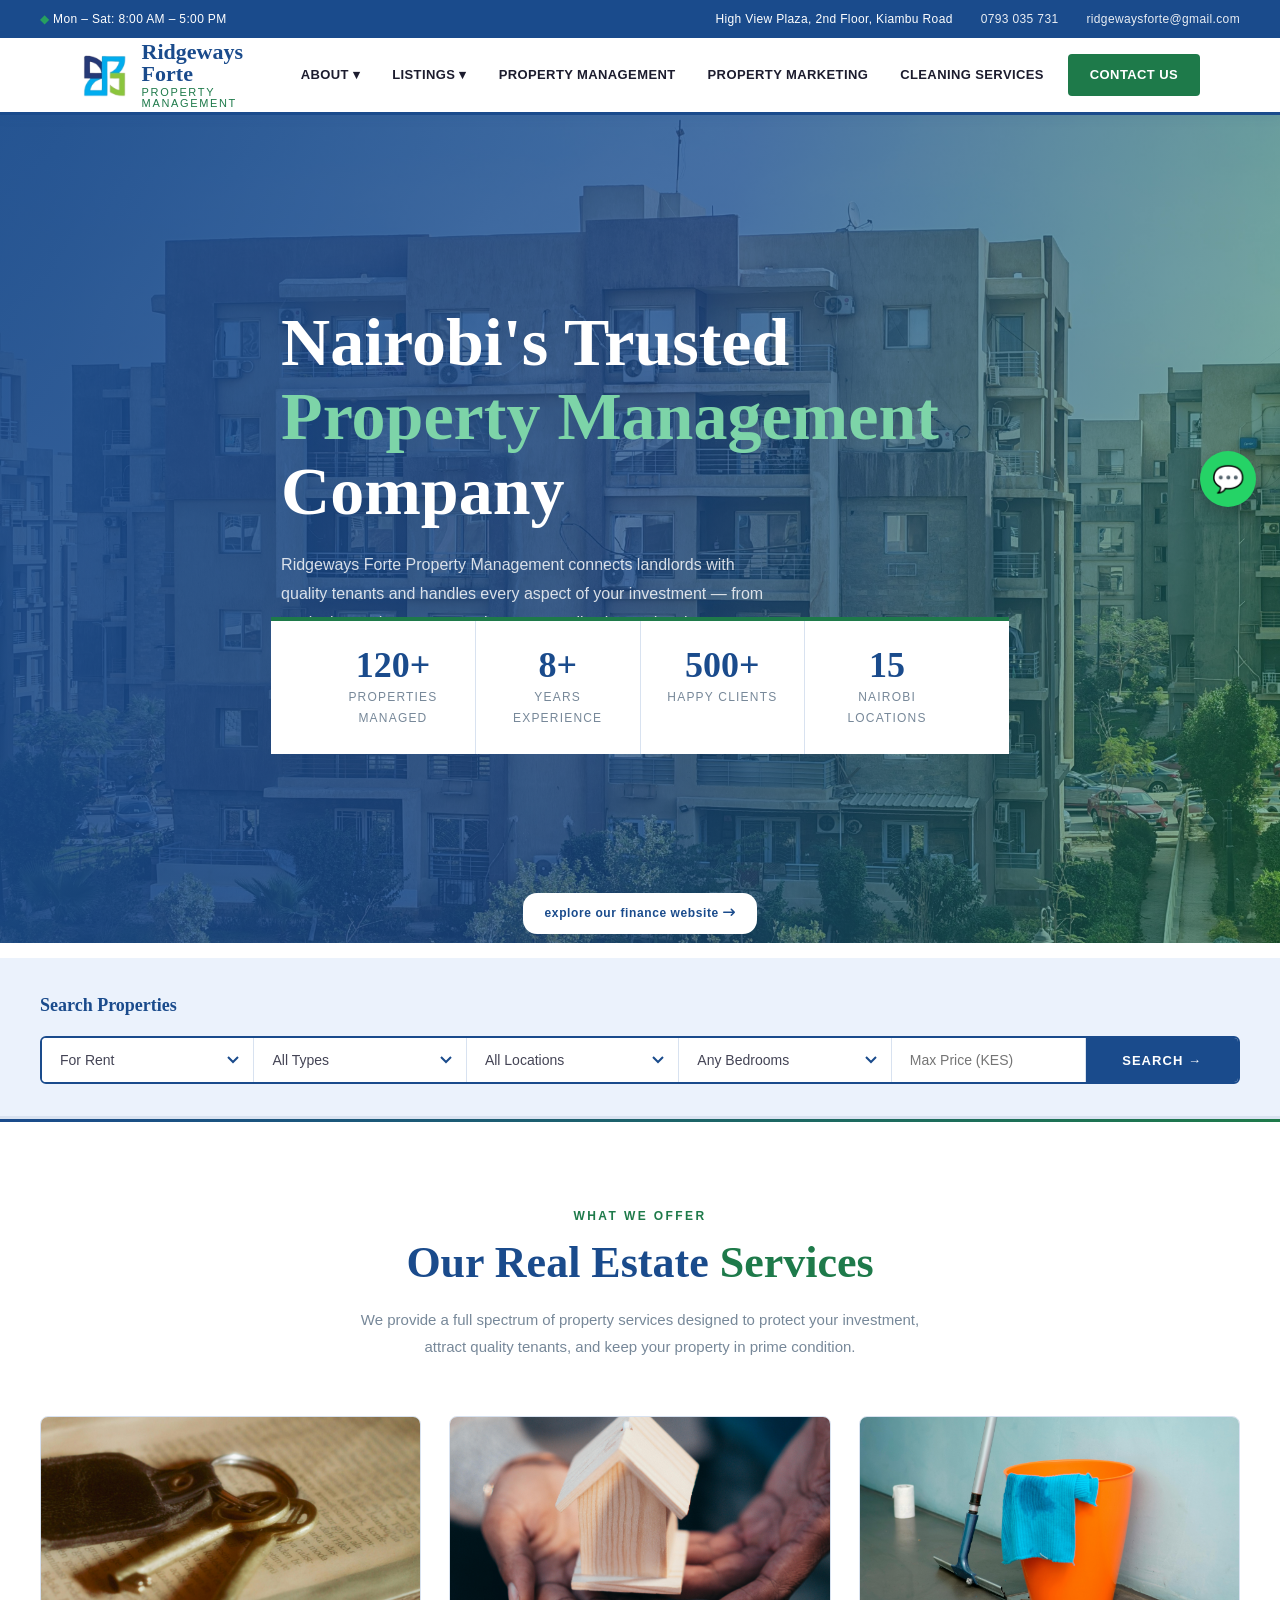
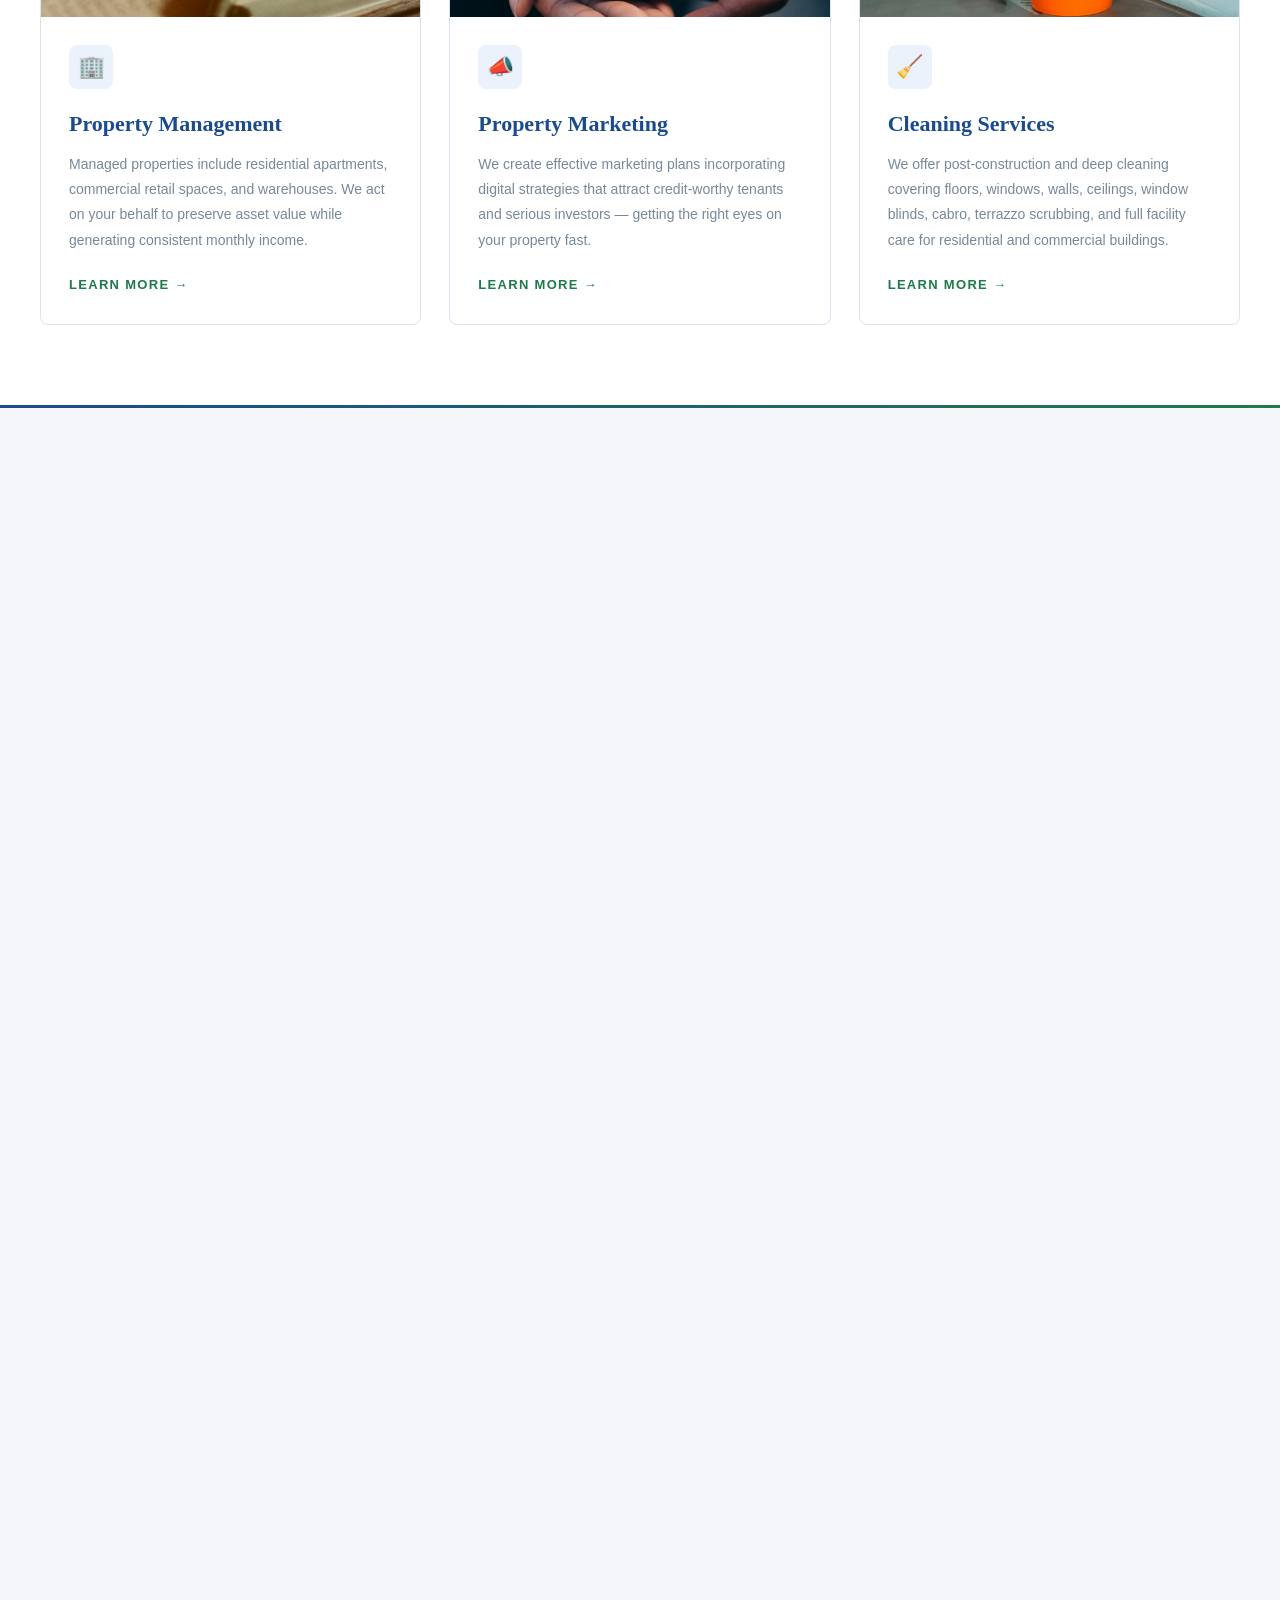
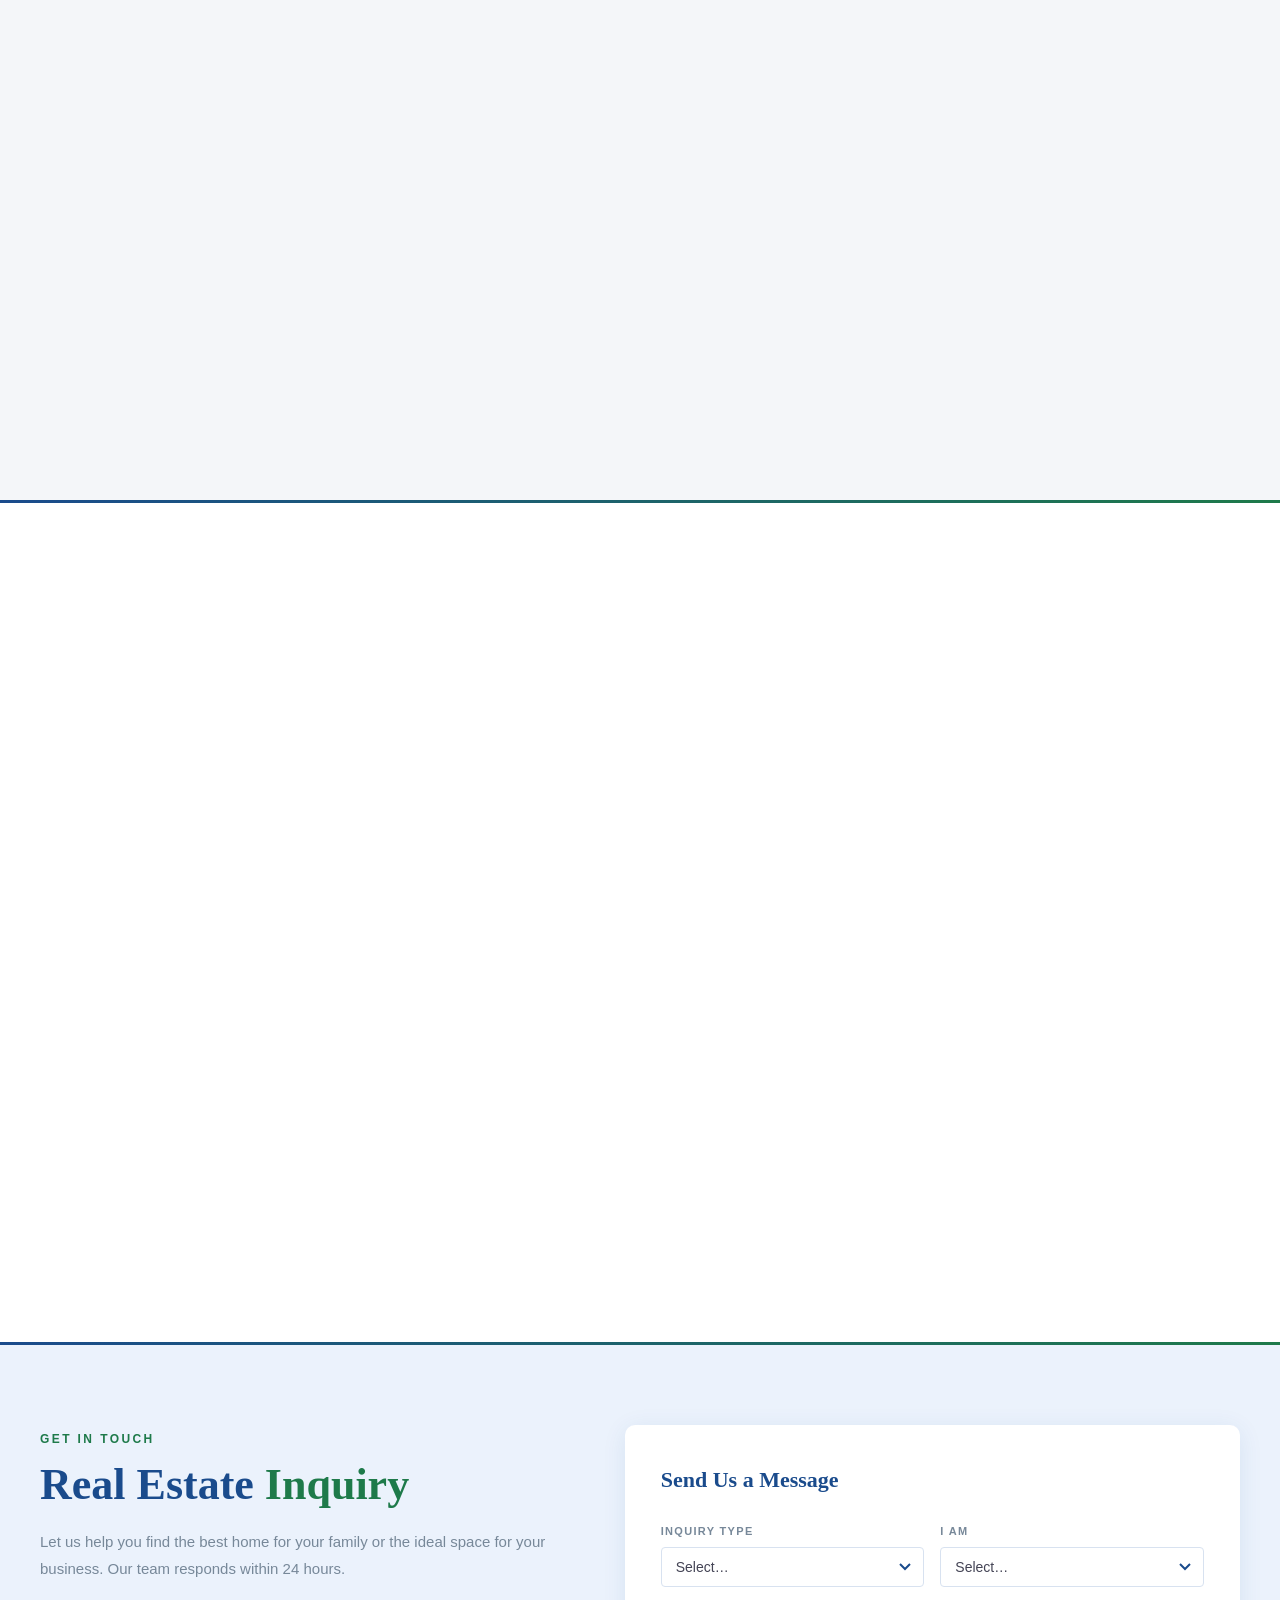
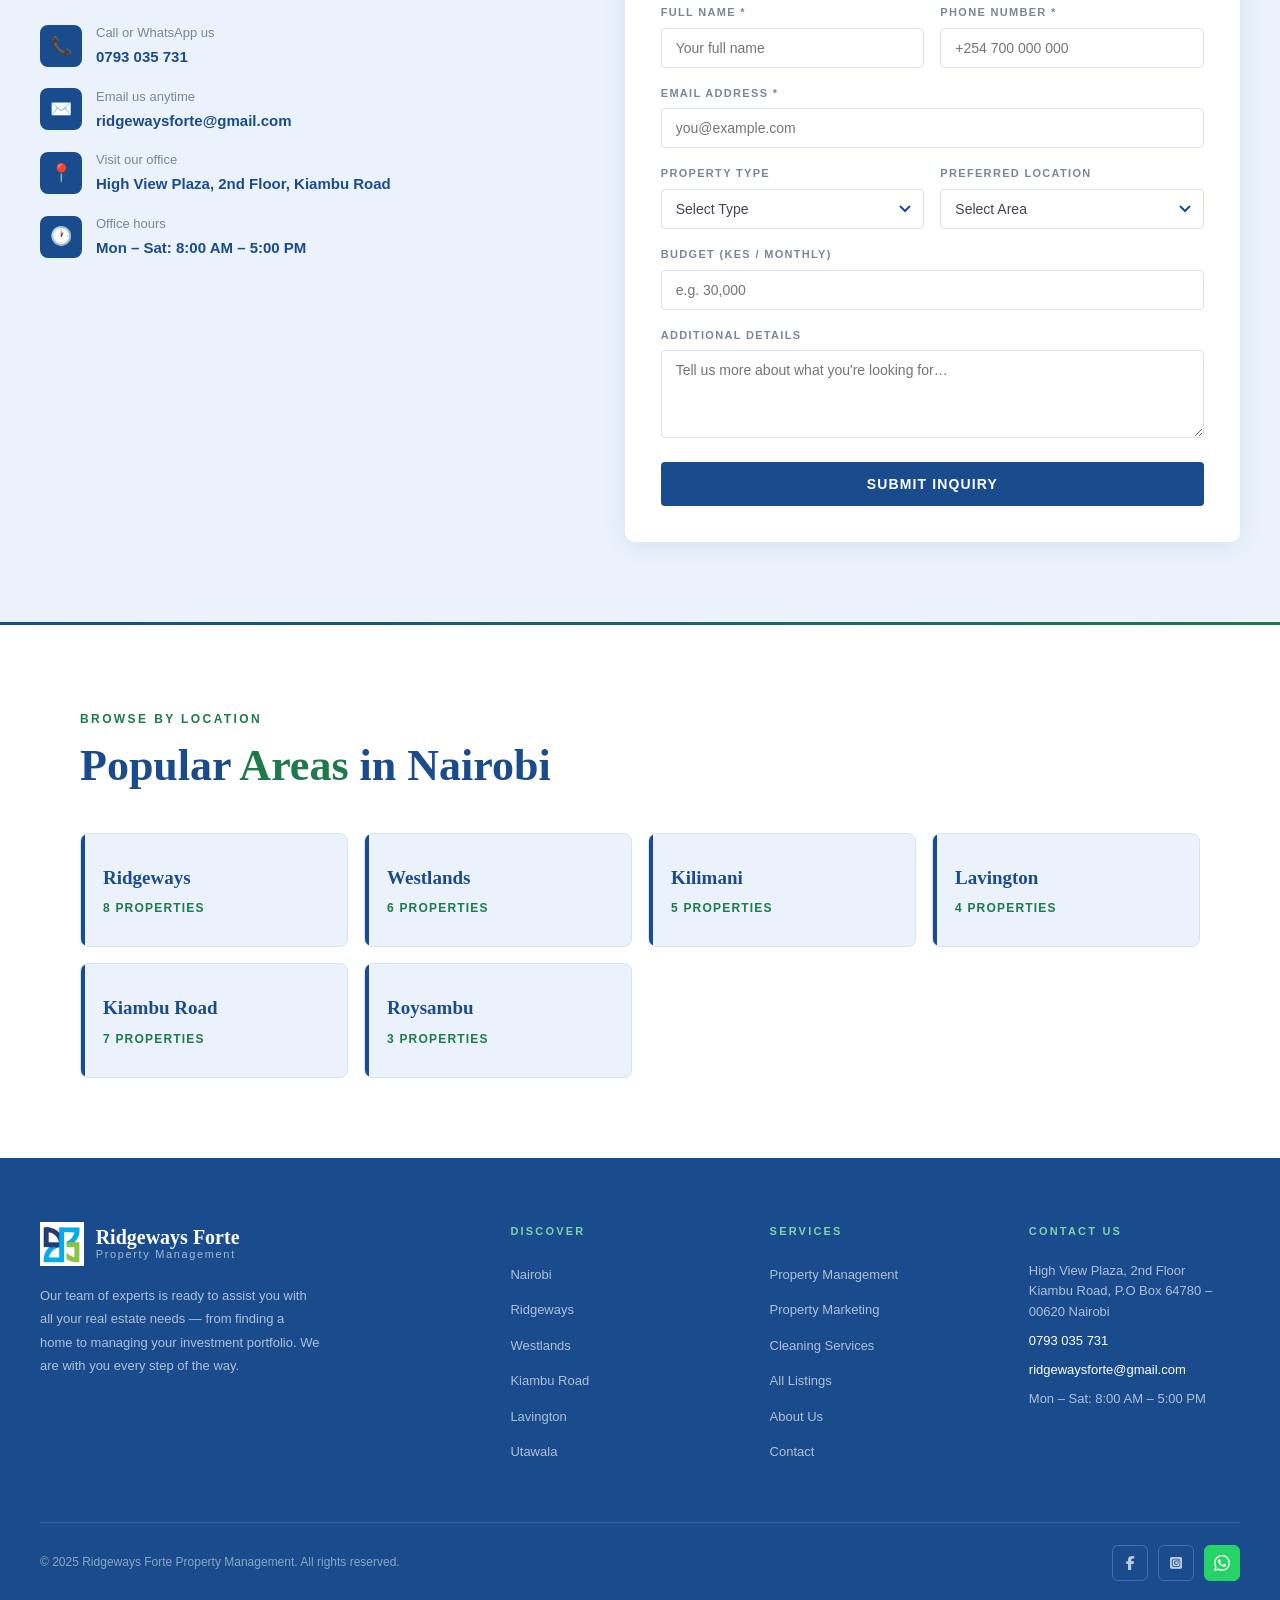
==== index.html @ 59f17910 "update button" ====
<!DOCTYPE html>
<html lang="en">
<head>
  <meta charset="UTF-8">
  <meta name="viewport" content="width=device-width, initial-scale=1.0">
  <title>Ridgeways Forte – Premium Real Estate in Nairobi</title>
  <meta name="description" content="Ridgeways Forte connects you with premium residential and commercial properties across Nairobi. Property management, marketing and cleaning services.">
  <link rel="stylesheet" href="style.css">
  <link rel="stylesheet" href="https://cdnjs.cloudflare.com/ajax/libs/font-awesome/6.4.0/css/all.min.css">

  <!--
  ══════════════════════════════════════════════════
  HOW TO ADD YOUR FAVICON (browser tab icon):
  1. Save your logo as a 32×32 PNG named "favicon.png" in the images/ folder
  2. Uncomment the line below:
  <link rel="icon" type="image/png" href="images/favicon.png">
  ══════════════════════════════════════════════════
  -->
</head>
<body>

<!-- ══════════════════════════════════════════════════
     TOP BAR
     Change phone number, email, address and hours here
     ══════════════════════════════════════════════════ -->
<div class="topbar">
  <div class="tb-left">
    <span class="tb-dot">◆</span>
    Mon – Sat: 8:00 AM – 5:00 PM
  </div>
  <div class="tb-right">
    <span>High View Plaza, 2nd Floor, Kiambu Road</span>
    <!-- ── CHANGE PHONE NUMBER HERE ── -->
    <a href="tel:+254793035731">0793 035 731</a>
    <!-- ── CHANGE EMAIL HERE ── -->
    <a href="mailto:ridgewaysforte@gmail.com">ridgewaysforte@gmail.com</a>
  </div>
</div>

<!-- ══════════════════════════════════════════════════
     NAVIGATION
     ══════════════════════════════════════════════════ -->
<nav>
  <div class="nav-inner">

    <!-- ══ LOGO ══════════════════════════════════════
         OPTION A (text logo — current):
         Edit the text "RF" and "Ridgeways Forte" below.

         OPTION B (image logo):
         Replace the entire .logo block with:
         <a href="index.html" class="logo">
           <img src="images/logo.png" alt="Ridgeways Forte" style="height:52px;">
         </a>
         ══════════════════════════════════════════════ -->
    <a href="index.html" class="logo">
          <img src="logo.png" alt="Ridgeways Forte" style="height: 50px; width: auto;">
          <div class="logo-text">
            Ridgeways Forte
            <span>Property Management</span>
          </div>
        </a>

    <!-- Navigation links — add/remove <li> items to change the menu -->
    <ul class="nav-links">
      <li>
        <a href="about.html">About ▾</a>
        <div class="dropdown">
          <a href="about.html">Our Story</a>
          <a href="team.html">Meet the Team</a>
          <a href="inquiry.html">Inquiry Form</a>
        </div>
      </li>
      <li>
        <a href="listings.html">Listings ▾</a>
        <div class="dropdown">
          <a href="listings.html">All Properties</a>
          <a href="listings.html?type=apartment">Apartments</a>
          <a href="listings.html?type=townhouse">Townhouses</a>
          <a href="listings.html?type=villa">Villas</a>
          <a href="listings.html?type=commercial">Commercial</a>
        </div>
      </li>
      <li><a href="management.html">Property Management</a></li>
      <li><a href="marketing.html">Property Marketing</a></li>
      <li><a href="cleaning.html">Cleaning Services</a></li>
      <li><a href="contact.html" class="nav-cta">Contact Us</a></li>
    </ul>

    <!-- Hamburger for mobile -->
    <div class="hamburger" onclick="toggleMenu()" aria-label="Toggle menu">
      <span></span><span></span><span></span>
    </div>
  </div>
</nav>

<!-- Mobile dropdown menu -->
<div class="mobile-menu" id="mobileMenu">
  <a href="index.html">Home</a>
  <a href="about.html">About</a>
  <a href="listings.html">All Listings</a>
  <a href="management.html">Property Management</a>
  <a href="marketing.html">Property Marketing</a>
  <a href="cleaning.html">Cleaning Services</a>
  <a href="contact.html">Contact Us</a>
</div>

<!-- ══════════════════════════════════════════════════
     HERO SECTION
     ══════════════════════════════════════════════════ -->
<section class="hero">

  <!-- ══ HERO BACKGROUND IMAGE ══════════════════════
       Replace hero-bg.jpg with your own aerial/exterior
       property photo. Recommended: 1920×1080px or larger.
       File goes in the images/ folder.
       ═════════════════════════════════════════════════ -->
  <div class="hero-bg-img">
    <!-- Fallback: a styled gradient is shown when no image is present.
         Once you add images/hero-bg.jpg it will appear automatically. -->
  </div>
  <div class="hero-bg-overlay"></div>

  <div class="hero-content">
    <div class="hero-text">

    <!-- ── CHANGE HERO HEADLINE HERE ── -->
    <h1>Nairobi's Trusted<br><span class="highlight">Property Management</span><br>Company</h1>

    <!-- ── CHANGE HERO DESCRIPTION HERE ── -->
    <p class="hero-desc">
      Ridgeways Forte Property Management connects landlords with quality tenants
      and handles every aspect of your investment — from marketing and tenant
      screening to rent collection and maintenance. Based on Kiambu Road, Nairobi.
    </p>

    <div class="hero-buttons">
      <a href="listings.html" class="hero-btn-white">Browse Listings</a>
      <a href="contact.html" class="hero-btn-outline">Speak to an Agent</a>
    </div>
  </div>

  <!-- Hero statistics bar — change numbers and labels here -->
  <div class="hero-stats">
    <div class="hero-stat-item">
      <!-- data-target = the number to count up to; data-suffix = "+" or "%" -->
      <div class="stat-num" data-target="120" data-suffix="+">120+</div>
      <div class="stat-label">Properties Managed</div>
    </div>
    <div class="hero-stat-item">
      <div class="stat-num" data-target="8" data-suffix="+">8+</div>
      <div class="stat-label">Years Experience</div>
    </div>
    <div class="hero-stat-item">
      <div class="stat-num" data-target="500" data-suffix="+">500+</div>
      <div class="stat-label">Happy Clients</div>
    </div>
    <div class="hero-stat-item">
      <div class="stat-num" data-target="15">15</div>
      <div class="stat-label">Nairobi Locations</div>
    </div>
  </div>
</section>

<div class="hero-finance-cta" style="text-align: center; margin: -50px auto 24px; position: relative; z-index: 4;">
  <a class="hero-btn-white" href="#" target="_blank" rel="noopener noreferrer" style="border-radius: 14px; padding: 10px 22px; font-size: 12px;">explore our finance website  <i class="fa-solid fa-arrow-right-long"></i></a>
</div>

<!-- ══════════════════════════════════════════════════
     PROPERTY SEARCH BAR

     ══════════════════════════════════════════════════ -->
<div class="search-section">
  <div class="search-inner">
    <div class="search-title">Search Properties</div>
    <div class="search-form">
      <!-- Add/remove <option> values to change dropdown choices -->
      <select id="searchStatus">
        <option value="rent">For Rent</option>
        <option value="sale">For Sale</option>
      </select>
      <select id="searchType">
        <option value="all">All Types</option>
        <option value="apartment">Apartment</option>
        <option value="townhouse">Townhouse</option>
        <option value="villa">Villa</option>
        <option value="commercial">Commercial</option>
      </select>
      <select id="searchLocation">
        <option value="">All Locations</option>
        <option>Ridgeways</option>
        <option>Westlands</option>
        <option>Kilimani</option>
        <option>Lavington</option>
        <option>Kiambu Road</option>
        <option>Roysambu</option>
        <option>Utawala</option>
        <option>Muthaiga</option>
        <option>Ngong Road</option>
      </select>
      <select id="searchBeds">
        <option value="">Any Bedrooms</option>
        <option value="1">1 Bedroom</option>
        <option value="2">2 Bedrooms</option>
        <option value="3">3 Bedrooms</option>
        <option value="4">4+ Bedrooms</option>
      </select>
      <input type="text" id="searchPrice" placeholder="Max Price (KES)">
      <button class="search-btn" id="searchBtn">Search →</button>
    </div>
  </div>
</div>

<hr class="divider">

<!-- ══════════════════════════════════════════════════
     SERVICES SECTION
     ══════════════════════════════════════════════════ -->
<section class="services-section">
  <div class="services-header reveal">
    <div class="section-label">What We Offer</div>
    <h2 class="section-title">Our Real Estate <span>Services</span></h2>
    <p class="section-sub">
      We provide a full spectrum of property services designed to protect your
      investment, attract quality tenants, and keep your property in prime condition.
    </p>
  </div>

  <div class="services-grid">

    <!-- SERVICE CARD 1 — Property Management -->
    <div class="service-card reveal">
      <!-- ══ SERVICE IMAGE ══════════════════════════
           Replace src with your own photo.
           Recommended size: 600×280px
           Example: src="images/service-management.jpg"
           ═════════════════════════════════════════ -->
      <img
        class="service-card-img"
        src="management.jpg"
        alt="Property Management"
        onerror="this.outerHTML='<div class=\'img-placeholder\' style=\'height:200px;\'><span>🏢</span>Add photo: images/service-management.jpg</div>'"
      >
      <div class="service-card-body">
        <div class="service-card-icon">🏢</div>
        <h3>Property Management</h3>
        <p>
          Managed properties include residential apartments, commercial retail
          spaces, and warehouses. We act on your behalf to preserve asset value
          while generating consistent monthly income.
        </p>
        <a href="management.html" class="service-link">Learn More →</a>
      </div>
    </div>

    <!-- SERVICE CARD 2 — Property Marketing -->
    <div class="service-card reveal">
      <!-- ══ SERVICE IMAGE ══════════════════════════
           Replace src with your own photo.
           Example: src="images/service-marketing.jpg"
           ═════════════════════════════════════════ -->
      <img
        class="service-card-img"
        src="property.jpg"
        alt="Property Marketing"
        onerror="this.outerHTML='<div class=\'img-placeholder\' style=\'height:200px;\'><span>📣</span>Add photo: images/service-marketing.jpg</div>'"
      >
      <div class="service-card-body">
        <div class="service-card-icon">📣</div>
        <h3>Property Marketing</h3>
        <p>
          We create effective marketing plans incorporating digital strategies
          that attract credit-worthy tenants and serious investors — getting
          the right eyes on your property fast.
        </p>
        <a href="marketing.html" class="service-link">Learn More →</a>
      </div>
    </div>

    <!-- SERVICE CARD 3 — Cleaning Services -->
    <div class="service-card reveal">
      <!-- ══ SERVICE IMAGE ══════════════════════════
           Replace src with your own photo.
           Example: src="images/service-cleaning.jpg"
           ═════════════════════════════════════════ -->
      <img
        class="service-card-img"
        src="cleaning.jpg"
        alt="Cleaning Services"
        onerror="this.outerHTML='<div class=\'img-placeholder\' style=\'height:200px;\'><span>🧹</span>Add photo: images/service-cleaning.jpg</div>'"
      >
      <div class="service-card-body">
        <div class="service-card-icon">🧹</div>
        <h3>Cleaning Services</h3>
        <p>
          We offer post-construction and deep cleaning covering floors,
          windows, walls, ceilings, window blinds, cabro, terrazzo scrubbing,
          and full facility care for residential and commercial buildings.
        </p>
        <a href="cleaning.html" class="service-link">Learn More →</a>
      </div>
    </div>

  </div>
</section>

<hr class="divider">

<!-- ══════════════════════════════════════════════════
     FEATURED LISTINGS
     ══════════════════════════════════════════════════ -->
<section class="listings-section" id="listings">
  <div class="listings-header reveal">
    <div>
      <div class="section-label">Featured Properties</div>
      <h2 class="section-title">Our Latest <span>Listings</span></h2>
    </div>
    <a href="listings.html" class="btn-primary">View All Properties</a>
  </div>

  <!-- Filter tabs — add a new tab by adding a <button data-filter="yourtype"> -->
  <div class="filter-tabs reveal">
    <button class="filter-tab active" data-filter="all">All Properties</button>
    <button class="filter-tab" data-filter="apartment">Apartments</button>
    <button class="filter-tab" data-filter="townhouse">Townhouses</button>
    <button class="filter-tab" data-filter="villa">Villas</button>
    <button class="filter-tab" data-filter="commercial">Commercial</button>
  </div>

  <!--
  ══════════════════════════════════════════════════
  LISTINGS ARE RENDERED BY JavaScript (js/main.js)
  To add/edit listings, open js/main.js and find
  the "listings" array near the top of the file.
  Each listing has an "image" field — point it to
  your photo file in the images/ folder.
  ══════════════════════════════════════════════════
  -->
  <div class="listings-grid" id="listingsGrid">
    <!-- Cards inserted here by JS -->
  </div>

</section>

<hr class="divider">

<!-- ══════════════════════════════════════════════════
     WHY CHOOSE US
     ══════════════════════════════════════════════════ -->
<section class="why-section">
  <div class="why-grid">

    <div class="why-img-wrap reveal">
      <!-- ══ WHY-US SECTION IMAGE ════════════════════
           Replace with a photo of your office, team,
           or a luxury property interior/exterior.
           Recommended: 700×520px
           Example: src="images/about-office.jpg"
           ════════════════════════════════════════════ -->
      <img
        class="why-img"
        src="home 1.jpg"
        alt="Ridgeways Forte Office"
        onerror="this.outerHTML='<div class=\'img-placeholder\' style=\'height:520px;\'><span>🏠</span>Add photo: images/about-office.jpg</div>'"
      >
      <div class="why-img-badge">
        <div class="badge-num">120+</div>
        <div class="badge-txt">Properties Managed</div>
      </div>
    </div>

    <div class="why-items">
      <div class="reveal">
        <div class="section-label">Why Choose Us</div>
        <h2 class="section-title">The Perfect <span>Choice</span> for Your Property</h2>
      </div>

      <!-- WHY ITEMS — edit text freely below -->
      <div class="why-item reveal">
        <div class="why-number">01</div>
        <div class="why-text">
          <h4>We Increase the Value of Your Investment</h4>
          <p>
            Consistent, on-time rent collection maintains your cash flow.
            Our professional team enforces lease terms firmly — protecting
            your investment and ensuring reliable income every month.
          </p>
        </div>
      </div>

      <div class="why-item reveal">
        <div class="why-number">02</div>
        <div class="why-text">
          <h4>Higher Quality Tenants</h4>
          <p>
            Our thorough screening process identifies reliable tenants who
            pay on time, stay longer, and cause less wear — saving you
            time, money, and stress in the long run.
          </p>
        </div>
      </div>

      <div class="why-item reveal">
        <div class="why-number">03</div>
        <div class="why-text">
          <h4>Fewer Legal Problems</h4>
          <p>
            We stay up to date with Kenyan landlord-tenant laws, ensuring
            your property is always compliant — so you never face
            unexpected legal disputes or financial penalties.
          </p>
        </div>
      </div>

    </div>
  </div>
</section>

<hr class="divider">

<!-- ══════════════════════════════════════════════════
     INQUIRY FORM
     ══════════════════════════════════════════════════ -->
<section class="inquiry-section" id="contact">
  <div class="inquiry-inner">

    <!-- LEFT: Contact info -->
    <div class="inquiry-info">
      <div class="section-label">Get In Touch</div>
      <h2 class="section-title">Real Estate <span>Inquiry</span></h2>
      <p class="section-sub">
        Let us help you find the best home for your family or the ideal
        space for your business. Our team responds within 24 hours.
      </p>

      <!-- ── CHANGE CONTACT DETAILS BELOW ── -->
      <div class="contact-detail">
        <div class="contact-icon">📞</div>
        <div class="contact-text">
          <p>Call or WhatsApp us</p>
          <a href="tel:+254793035731">0793 035 731</a>
        </div>
      </div>
      <div class="contact-detail">
        <div class="contact-icon">✉️</div>
        <div class="contact-text">
          <p>Email us anytime</p>
          <a href="mailto:ridgewaysforte@gmail.com">ridgewaysforte@gmail.com</a>
        </div>
      </div>
      <div class="contact-detail">
        <div class="contact-icon">📍</div>
        <div class="contact-text">
          <p>Visit our office</p>
          <a href="https://maps.google.com" target="_blank">High View Plaza, 2nd Floor, Kiambu Road</a>
        </div>
      </div>
      <div class="contact-detail">
        <div class="contact-icon">🕐</div>
        <div class="contact-text">
          <p>Office hours</p>
          <a>Mon – Sat: 8:00 AM – 5:00 PM</a>
        </div>
      </div>
    </div>

    <!-- RIGHT: Form -->
    <div class="inquiry-form">
      <h3>Send Us a Message</h3>
      <form id="inquiryForm" novalidate>
        <div class="form-grid">

          <div class="form-group">
            <label for="inquiryType">Inquiry Type</label>
            <select id="inquiryType" name="inquirytype">
              <option value="">Select…</option>
              <option>Rent Evaluation</option>
              <option>Property Management</option>
              <option>Looking to Rent</option>
              <option>Looking to Buy</option>
              <option>Cleaning Services</option>
            </select>
          </div>

          <div class="form-group">
            <label for="personType">I Am</label>
            <select id="personType" name="persontype">
              <option value="">Select…</option>
              <option>A Tenant</option>
              <option>A Property Owner</option>
              <option>A Real Estate Agent</option>
              <option>An Investor</option>
            </select>
          </div>

          <div class="form-group">
            <label for="fullname">Full Name *</label>
            <input type="text" id="fullname" name="fullname" placeholder="Your full name" required>
          </div>

          <div class="form-group">
            <label for="phone">Phone Number *</label>
            <input type="tel" id="phone" name="phone" placeholder="+254 700 000 000" required>
          </div>

          <div class="form-group full">
            <label for="email">Email Address *</label>
            <input type="email" id="email" name="email" placeholder="you@example.com" required>
          </div>

          <div class="form-group">
            <label for="propType">Property Type</label>
            <select id="propType" name="proptype">
              <option value="">Select Type</option>
              <option>Apartment</option>
              <option>Townhouse</option>
              <option>Villa</option>
              <option>Office</option>
              <option>Shop / Retail</option>
              <option>Warehouse</option>
            </select>
          </div>

          <div class="form-group">
            <label for="location">Preferred Location</label>
            <select id="location" name="location">
              <option value="">Select Area</option>
              <option>Ridgeways</option>
              <option>Westlands</option>
              <option>Kilimani</option>
              <option>Lavington</option>
              <option>Kiambu Road</option>
              <option>Roysambu</option>
              <option>Utawala</option>
              <option>Muthaiga</option>
              <option>Ngong Road</option>
              <option>Ongata Rongai</option>
            </select>
          </div>

          <div class="form-group full">
            <label for="budget">Budget (KES / Monthly)</label>
            <input type="text" id="budget" name="budget" placeholder="e.g. 30,000">
          </div>

          <div class="form-group full">
            <label for="message">Additional Details</label>
            <textarea id="message" name="message" rows="4" placeholder="Tell us more about what you're looking for…"></textarea>
          </div>

          <div class="form-group full">
            <button type="submit" class="form-submit" id="formSubmit">Submit Inquiry</button>
          </div>

        </div>
      </form>
    </div>

  </div>
</section>

<hr class="divider">

<!-- ══════════════════════════════════════════════════
     EXPLORE AREAS
     ══════════════════════════════════════════════════ -->
<section class="areas-section">
  <div class="container">
    <div class="reveal" style="margin-bottom:40px;">
      <div class="section-label">Browse by Location</div>
      <h2 class="section-title">Popular <span>Areas</span> in Nairobi</h2>
    </div>
    <div class="areas-grid">
      <!-- Edit area name and property count freely -->
      <div class="area-card reveal" onclick="filterByArea('Ridgeways')">
        <h4>Ridgeways</h4>
        <div class="area-count">8 Properties</div>
      </div>
      <div class="area-card reveal" onclick="filterByArea('Westlands')">
        <h4>Westlands</h4>
        <div class="area-count">6 Properties</div>
      </div>
      <div class="area-card reveal" onclick="filterByArea('Kilimani')">
        <h4>Kilimani</h4>
        <div class="area-count">5 Properties</div>
      </div>
      <div class="area-card reveal" onclick="filterByArea('Lavington')">
        <h4>Lavington</h4>
        <div class="area-count">4 Properties</div>
      </div>
      <div class="area-card reveal" onclick="filterByArea('Kiambu Road')">
        <h4>Kiambu Road</h4>
        <div class="area-count">7 Properties</div>
      </div>
      <div class="area-card reveal" onclick="filterByArea('Roysambu')">
        <h4>Roysambu</h4>
        <div class="area-count">3 Properties</div>
      </div>
      <div class="area-card reveal" onclick="filterByArea('Utawala')">
        <h4>Utawala</h4>
        <div class="area-count">9 Properties</div>
      </div>
      <div class="area-card reveal" onclick="filterByArea('Ongata Rongai')">
        <h4>Ongata Rongai</h4>
        <div class="area-count">4 Properties</div>
      </div>
    </div>
  </div>
</section>

<!-- ══════════════════════════════════════════════════
     FOOTER
     ══════════════════════════════════════════════════ -->
<footer>
  <div class="footer-grid">

    <!-- Footer brand block — change logo and description -->
    <div class="footer-brand">
      <div class="footer-logo">
        <img src="logo.png" alt="Ridgeways Forte" style="height: 44px; width: auto;">
        <div class="footer-logo-text">
          Ridgeways Forte
          <span>Property Management</span>
        </div>
      </div>
      <p>
        Our team of experts is ready to assist you with all your real estate
        needs — from finding a home to managing your investment portfolio.
        We are with you every step of the way.
      </p>
    </div>

    <div class="footer-col">
      <h5>Discover</h5>
      <ul>
        <li><a href="#">Nairobi</a></li>
        <li><a href="#">Ridgeways</a></li>
        <li><a href="#">Westlands</a></li>
        <li><a href="#">Kiambu Road</a></li>
        <li><a href="#">Lavington</a></li>
        <li><a href="#">Utawala</a></li>
      </ul>
    </div>

    <div class="footer-col">
      <h5>Services</h5>
      <ul>
        <li><a href="pages/management.html">Property Management</a></li>
        <li><a href="pages/marketing.html">Property Marketing</a></li>
        <li><a href="pages/cleaning.html">Cleaning Services</a></li>
        <li><a href="pages/listings.html">All Listings</a></li>
        <li><a href="pages/about.html">About Us</a></li>
        <li><a href="pages/contact.html">Contact</a></li>
      </ul>
    </div>

    <div class="footer-col footer-contact">
      <h5>Contact Us</h5>
      <!-- ── CHANGE ADDRESS, PHONE, EMAIL BELOW ── -->
      <p>High View Plaza, 2nd Floor<br>Kiambu Road, P.O Box 64780 – 00620 Nairobi</p>
      <p><a href="tel:+254793035731">0793 035 731</a></p>
      <p><a href="mailto:ridgewaysforte@gmail.com">ridgewaysforte@gmail.com</a></p>
      <p>Mon – Sat: 8:00 AM – 5:00 PM</p>
    </div>

  </div>

  <div class="footer-bottom">
    <!-- ── CHANGE COPYRIGHT YEAR / NAME HERE ── -->
    <span class="footer-copy">© 2025 Ridgeways Forte Property Management. All rights reserved.</span>

    <!-- Social media icons
         ── TO CHANGE LINKS: replace href="#" with your actual URL
         ── TO CHANGE WHATSAPP NUMBER: change 254793035731 below ── -->
    <div class="social-links">
      <a href="https://www.facebook.com/profile.php?id=61572052684912" class="social-link" target="_blank" title="Facebook"><i class="fab fa-facebook-f"></i></a>
      <a href="https://www.instagram.com/ridgeways_properties/" class="social-link" target="_blank" title="Instagram"><i class="fa-brands fa-square-instagram"></i></a>
      <!-- ── WHATSAPP — change number here (no + sign, include country code) ── -->
      <a href="https://wa.me/254793035731?text=Hello%20Ridgeways%20Forte%2C%20I%20would%20like%20to%20enquire%20about%20a%20property."
         class="social-link whatsapp" target="_blank" title="WhatsApp">
        <!-- WhatsApp icon (SVG) -->
        <svg width="16" height="16" viewBox="0 0 24 24" fill="currentColor">
          <path d="M17.472 14.382c-.297-.149-1.758-.867-2.03-.967-.273-.099-.471-.148-.67.15-.197.297-.767.966-.94 1.164-.173.199-.347.223-.644.075-.297-.15-1.255-.463-2.39-1.475-.883-.788-1.48-1.761-1.653-2.059-.173-.297-.018-.458.13-.606.134-.133.298-.347.446-.52.149-.174.198-.298.298-.497.099-.198.05-.371-.025-.52-.075-.149-.669-1.612-.916-2.207-.242-.579-.487-.5-.669-.51-.173-.008-.371-.01-.57-.01-.198 0-.52.074-.792.372-.272.297-1.04 1.016-1.04 2.479 0 1.462 1.065 2.875 1.213 3.074.149.198 2.096 3.2 5.077 4.487.709.306 1.262.489 1.694.625.712.227 1.36.195 1.871.118.571-.085 1.758-.719 2.006-1.413.248-.694.248-1.289.173-1.413-.074-.124-.272-.198-.57-.347m-5.421 7.403h-.004a9.87 9.87 0 01-5.031-1.378l-.361-.214-3.741.982.998-3.648-.235-.374a9.86 9.86 0 01-1.51-5.26c.001-5.45 4.436-9.884 9.888-9.884 2.64 0 5.122 1.03 6.988 2.898a9.825 9.825 0 012.893 6.994c-.003 5.45-4.437 9.884-9.885 9.884m8.413-18.297A11.815 11.815 0 0012.05 0C5.495 0 .16 5.335.157 11.892c0 2.096.547 4.142 1.588 5.945L.057 24l6.305-1.654a11.882 11.882 0 005.683 1.448h.005c6.554 0 11.89-5.335 11.893-11.893a11.821 11.821 0 00-3.48-8.413z"/>
        </svg>
      </a>
    </div>
  </div>
</footer>

<!-- ══════════════════════════════════════════════════
     CHAT POP-UP (bottom-right)
     Replaces the old floating WhatsApp button
     ══════════════════════════════════════════════════ -->
<div class="chat-float" id="chatFloat" aria-live="polite">
  <button class="chat-fab" id="chatFab" type="button" aria-label="Open chat">
    <span class="chat-fab-icon">💬</span>
  </button>

  <div class="chat-popup" id="chatPopup" role="dialog" aria-modal="false" aria-label="Chat with Ridgeways Forte">
    <div class="chat-header">
      <div class="chat-title">Hey, welcome to RidgewaysForte</div>
      <button class="chat-close" id="chatClose" type="button" aria-label="Close chat">×</button>
    </div>

    <div class="chat-body">
      <div class="chat-bubble">Choose a service to get started:</div>
      <div class="chat-quicklinks">
        <a class="chat-link" href="management.html">House Haunting</a>
        <a class="chat-link" href="marketing.html">Property Marketing</a>
        <a class="chat-link" href="cleaning.html">Cleaning Services</a>
      </div>
    </div>

    <div class="chat-footer">
      <a class="chat-footer-btn" href="contact.html">Contact Us →</a>
    </div>
  </div>
</div>


<!-- JavaScript -->
<script src="main.js"></script>
<script>
  /* Area card click handler — scrolls to listings and shows all */
  function filterByArea(area) {
    renderListings("all");
    document.querySelectorAll(".filter-tab").forEach(t => t.classList.remove("active"));
    document.querySelector(".filter-tab[data-filter='all']").classList.add("active");
    document.getElementById("listings").scrollIntoView({ behavior: "smooth" });
  }
</script>
---- style.css ----
/* ── BRAND COLOR PALETTE ── */
:root {
  /* ── PRIMARY COLORS (change these to retheme the whole site) ── */
  --white:        #FFFFFF;
  --blue:         #1A4B8C;       /* main dark blue */
  --blue-light:   #2563AB;       /* hover blue */
  --blue-pale:    #EBF2FC;       /* very light blue backgrounds */
  --green:        #1E7A4A;       /* main green */
  --green-light:  #27A05F;       /* hover green */
  --green-pale:   #E8F5EE;       /* very light green backgrounds */

  /* ── NEUTRALS ── */
  --grey-dark:    #1C1C1C;
  --grey-mid:     #555555;
  --grey-light:   #888888;
  --grey-pale:    #F4F6F9;
  --border:       #D8E2F0;

  /* ── TEXT ── */
  --text-dark:    #1C1C2E;
  --text-body:    #444455;
  --text-muted:   #778899;

  /* ── FONTS (change font-family here to update everywhere) ── */
  --font-heading: Georgia, 'Times New Roman', serif;
  --font-body:    Arial, Helvetica, sans-serif;
}

/* ── RESET & BASE ── */
*, *::before, *::after {
  box-sizing: border-box;
  margin: 0;
  padding: 0;
}

html {
  scroll-behavior: smooth;
}

body {
  background: var(--white);
  color: var(--text-body);
  font-family: var(--font-body);
  font-size: 15px;
  line-height: 1.7;
}

img {
  display: block;
  max-width: 100%;
}

a {
  color: inherit;
  text-decoration: none;
}

ul { list-style: none; }

/* ── UTILITY CLASSES ── */
.container {
  max-width: 1200px;
  margin: 0 auto;
  padding: 0 40px;
}

.section-label {
  display: inline-block;
  font-size: 12px;
  font-family: var(--font-body);
  letter-spacing: 0.2em;
  text-transform: uppercase;
  color: var(--green);
  font-weight: bold;
  margin-bottom: 10px;
}

.section-title {
  font-family: var(--font-heading);
  font-size: clamp(28px, 3.5vw, 44px);
  font-weight: 700;
  color: var(--blue);
  line-height: 1.2;
  margin-bottom: 16px;
}

.section-title span {
  color: var(--green); /* colored word in heading */
}

.section-sub {
  font-size: 15px;
  color: var(--text-muted);
  line-height: 1.8;
  max-width: 560px;
  margin-bottom: 40px;
}

.btn-primary {
  display: inline-block;
  background: var(--blue);
  color: var(--white);
  padding: 13px 32px;
  font-size: 13px;
  font-family: var(--font-body);
  font-weight: bold;
  letter-spacing: 0.05em;
  border-radius: 4px;
  border: 2px solid var(--blue);
  cursor: pointer;
  transition: background 0.25s, transform 0.2s;
}
.btn-primary:hover {
  background: var(--blue-light);
  border-color: var(--blue-light);
  transform: translateY(-2px);
}

.btn-green {
  display: inline-block;
  background: var(--green);
  color: var(--white);
  padding: 13px 32px;
  font-size: 13px;
  font-family: var(--font-body);
  font-weight: bold;
  letter-spacing: 0.05em;
  border-radius: 4px;
  border: 2px solid var(--green);
  cursor: pointer;
  transition: background 0.25s, transform 0.2s;
}
.btn-green:hover {
  background: var(--green-light);
  border-color: var(--green-light);
  transform: translateY(-2px);
}

.btn-outline {
  display: inline-block;
  background: transparent;
  color: var(--blue);
  padding: 13px 32px;
  font-size: 13px;
  font-family: var(--font-body);
  font-weight: bold;
  letter-spacing: 0.05em;
  border-radius: 4px;
  border: 2px solid var(--blue);
  cursor: pointer;
  transition: all 0.25s;
}
.btn-outline:hover {
  background: var(--blue);
  color: var(--white);
}

/* ── DIVIDER LINE ── */
.divider {
  height: 3px;
  background: linear-gradient(90deg, var(--blue), var(--green));
  border: none;
  margin: 0;
}

/* ── IMAGE PLACEHOLDER (remove when you add real images) ── */
.img-placeholder {
  background: var(--blue-pale);
  border: 2px dashed var(--border);
  display: flex;
  flex-direction: column;
  align-items: center;
  justify-content: center;
  color: var(--text-muted);
  font-size: 13px;
  gap: 8px;
  min-height: 200px;
  width: 100%;
}
.img-placeholder span {
  font-size: 28px;
}

/* ============================================================
   TOPBAR
   ============================================================ */
.topbar {
  background: var(--blue);
  color: var(--white);
  padding: 9px 40px;
  display: flex;
  justify-content: space-between;
  align-items: center;
  font-size: 12px;
  letter-spacing: 0.03em;
}
.topbar a {
  color: var(--white);
  opacity: 0.9;
  transition: opacity 0.2s;
}
.topbar a:hover { opacity: 1; }
.topbar .tb-right {
  display: flex;
  gap: 28px;
  align-items: center;
}
.topbar .tb-dot { color: var(--green-light); }

/* ============================================================
   NAVIGATION
   ============================================================ */
nav {
  position: sticky;
  top: 0;
  z-index: 100;
  background: var(--white);
  border-bottom: 3px solid var(--blue);
  box-shadow: 0 2px 12px rgba(26,75,140,0.08);
}

.nav-inner {
  max-width: 1200px;
  margin: 0 auto;
  padding: 0 40px;
  display: flex;
  align-items: center;
  justify-content: space-between;
  height: 74px;
}

/* ── LOGO AREA ──
   Replace the text logo below with an <img> tag pointing to your logo file.
   Example: <img src="images/logo.png" alt="Ridgeways Forte" style="height:50px;">
   ── */
.logo {
  display: flex;
  align-items: center;
  gap: 12px;
  text-decoration: none;
}
.logo-icon {
  /* This is the placeholder box — replace with your actual logo image */
  width: 48px;
  height: 48px;
  background: var(--blue);
  border-radius: 6px;
  display: flex;
  align-items: center;
  justify-content: center;
  font-size: 22px;
  color: var(--white);
  font-weight: bold;
  font-family: var(--font-heading);
  flex-shrink: 0;
}
.logo-text {
  font-family: var(--font-heading);
  font-size: 22px;
  font-weight: bold;
  color: var(--blue);
  line-height: 1;
}
.logo-text span {
  color: var(--green);
  display: block;
  font-size: 11px;
  letter-spacing: 0.15em;
  font-family: var(--font-body);
  font-weight: normal;
  text-transform: uppercase;
  margin-top: 2px;
}

.nav-links {
  display: flex;
  align-items: center;
  gap: 0;
}
.nav-links > li {
  position: relative;
}
.nav-links > li > a {
  display: block;
  padding: 26px 16px;
  font-size: 13px;
  font-weight: bold;
  letter-spacing: 0.03em;
  color: var(--text-dark);
  text-transform: uppercase;
  transition: color 0.2s;
  white-space: nowrap;
}
.nav-links > li > a:hover,
.nav-links > li.active > a {
  color: var(--blue);
}
.nav-links > li > a.active-page {
  color: var(--blue);
  border-bottom: 3px solid var(--green);
  margin-bottom: -3px;
}

/* Dropdown */
.nav-links .dropdown {
  display: none;
  position: absolute;
  top: 100%;
  left: 0;
  background: var(--white);
  border-top: 3px solid var(--green);
  border: 1px solid var(--border);
  border-top: 3px solid var(--green);
  min-width: 210px;
  box-shadow: 0 8px 24px rgba(0,0,0,0.1);
  z-index: 200;
}
.nav-links li:hover .dropdown { display: block; }
.nav-links .dropdown a {
  display: block;
  padding: 11px 20px;
  font-size: 13px;
  color: var(--text-body);
  border-bottom: 1px solid var(--border);
  transition: background 0.15s, color 0.15s;
}
.nav-links .dropdown a:last-child { border-bottom: none; }
.nav-links .dropdown a:hover {
  background: var(--blue-pale);
  color: var(--blue);
  padding-left: 26px;
}

/* Nav CTA button */
.nav-cta {
  background: var(--green) !important;
  color: var(--white) !important;
  padding: 10px 22px !important;
  border-radius: 4px;
  font-size: 13px !important;
  font-weight: bold !important;
  margin-left: 8px;
  transition: background 0.2s !important;
}
.nav-cta:hover {
  background: var(--green-light) !important;
}

/* Hamburger mobile */
.hamburger {
  display: none;
  flex-direction: column;
  gap: 5px;
  cursor: pointer;
  padding: 4px;
}
.hamburger span {
  width: 25px;
  height: 2px;
  background: var(--blue);
  display: block;
  transition: 0.3s;
  border-radius: 2px;
}

/* Mobile Menu */
.mobile-menu {
  display: none;
  background: var(--white);
  border-bottom: 3px solid var(--blue);
  padding: 0;
  max-height: 0;
  overflow: hidden;
  transition: max-height 0.35s ease;
}
.mobile-menu.open {
  display: block;
  max-height: 600px;
}
.mobile-menu a {
  display: block;
  padding: 14px 40px;
  font-size: 14px;
  font-weight: bold;
  text-transform: uppercase;
  letter-spacing: 0.05em;
  color: var(--text-dark);
  border-bottom: 1px solid var(--border);
  transition: background 0.15s;
}
.mobile-menu a:hover {
  background: var(--blue-pale);
  color: var(--blue);
  padding-left: 48px;
}

/* ============================================================
   HERO SECTION
   ============================================================ */
.hero {
  position: relative;
  min-height: 92vh;
  display: flex;
  align-items: center;
  overflow: hidden;
  background: var(--blue);
}

/* ── HERO BACKGROUND IMAGE ──
   To add your hero image:
   1. Add your image file to the /images/ folder
   2. Change the src in index.html inside <div class="hero-bg-img">
   3. Or use inline style: style="background-image: url('images/your-hero.jpg')"
   ── */
.hero-bg-img {
  position: absolute;
  inset: 0;
  background: url('download.jpg') center/cover no-repeat;
  /* FALLBACK gradient shown when no image is set */
  background-color: var(--blue);
}
.hero-bg-overlay {
  position: absolute;
  inset: 0;
  background: linear-gradient(
    105deg,
    rgba(26, 75, 140, 0.92) 0%,
    rgba(26, 75, 140, 0.75) 50%,
    rgba(30, 122, 74, 0.5) 100%
  );
}

.hero-content {
  position: relative;
  z-index: 2;
  max-width: 1200px;
  padding: 0 10px;
  margin: 0 auto;
  display: grid;
  grid-template-columns: 1fr auto;
  align-items: start;
  justify-content: space-between;
  gap: 60px;
  animation: heroFadeUp 0.9s ease both;
}

.hero-text {
  flex: 1;
  max-width: 100%;

}  

.hero-image {
  flex: 1;
  max-width: none;
  width: 100%;
  height: auto;
  object-fit: cover;
  border-radius: 50%;
  box-shadow: 0 20px 60px rgba(0,0,0,0.3);
}
@keyframes heroFadeUp {
  from { opacity: 0; transform: translateY(28px); }
  to   { opacity: 1; transform: translateY(0); }
}


.hero-tag {
  display: inline-flex;
  align-items: center;
  gap: 8px;
  background: rgba(255,255,255,0.12);
  border: 1px solid rgba(255,255,255,0.25);
  color: #ffffff;
  font-size: 11px;
  letter-spacing: 0.2em;
  text-transform: uppercase;
  padding: 7px 16px;
  border-radius: 100px;
  margin-bottom: 28px;
}
.hero-tag::before {
  content: '●';
  color: var(--green-light);
  font-size: 8px;
  animation: pulse 1.8s infinite;
}
@keyframes pulse {
  0%, 100% { opacity: 1; }
  50% { opacity: 0.3; }
}

.hero h1 {
  font-family: var(--font-heading);
  font-size: clamp(38px, 5.5vw, 68px);
  font-weight: bold;
  color: var(--white);
  line-height: 1.1;
  margin-bottom: 22px;
}
.hero h1 .highlight {
  color: #7DD4A8; /* light green for contrast on dark background */
}

.hero-desc {
  font-size: 16px;
  color: rgba(255,255,255,0.82);
  line-height: 1.8;
  max-width: 500px;
  margin-bottom: 36px;
}

.hero-buttons {
  display: flex;
  gap: 16px;
  flex-wrap: wrap;
}
.hero-btn-white {
  display: inline-block;
  background: var(--white);
  color: var(--blue);
  padding: 13px 32px;
  font-size: 13px;
  font-weight: bold;
  border-radius: 4px;
  letter-spacing: 0.05em;
  transition: all 0.25s;
}
.hero-btn-white:hover {
  background: var(--green);
  color: var(--white);
}
.hero-btn-outline {
  display: inline-block;
  background: transparent;
  color: var(--white);
  padding: 13px 32px;
  font-size: 13px;
  font-weight: bold;
  border-radius: 4px;
  border: 2px solid rgba(255,255,255,0.5);
  letter-spacing: 0.05em;
  transition: all 0.25s;
}
.hero-btn-outline:hover {
  border-color: var(--white);
  background: rgba(255,255,255,0.1);
}

/* Hero stats bar */
.hero-stats {
  position: absolute;
  bottom: 0;
  left: 0;
  right: 0;
  z-index: 3;
  background: var(--white);
  border-top: 4px solid var(--green);
  display: flex;
  padding: 0 40px;
}
.hero-stat-item {
  flex: 1;
  padding: 26px 24px;
  border-right: 1px solid var(--border);
  text-align: center;
}
.hero-stat-item:last-child { border-right: none; }
.hero-stat-item .stat-num {
  font-family: var(--font-heading);
  font-size: 36px;
  font-weight: bold;
  color: var(--blue);
  line-height: 1;
}
.hero-stat-item .stat-label {
  font-size: 12px;
  color: var(--text-muted);
  text-transform: uppercase;
  letter-spacing: 0.1em;
  margin-top: 4px;
}

/* ============================================================
   SEARCH BAR SECTION
   ============================================================ */
.search-section {
  background: var(--blue-pale);
  border-bottom: 3px solid var(--border);
  padding: 32px 40px;
}
.search-inner {
  max-width: 1200px;
  margin: 0 auto;
}
.search-title {
  font-family: var(--font-heading);
  font-size: 18px;
  color: var(--blue);
  margin-bottom: 16px;
  font-weight: bold;
}
.search-form {
  display: flex;
  gap: 0;
  align-items: stretch;
  background: var(--white);
  border: 2px solid var(--blue);
  border-radius: 6px;
  overflow: hidden;
}
.search-form select,
.search-form input {
  flex: 1;
  padding: 14px 18px;
  font-size: 14px;
  font-family: var(--font-body);
  border: none;
  border-right: 1px solid var(--border);
  color: var(--text-body);
  background: var(--white);
  outline: none;
  min-width: 130px;
  appearance: none;
  -webkit-appearance: none;
  background-image: url("data:image/svg+xml,%3Csvg xmlns='http://www.w3.org/2000/svg' width='12' height='8'%3E%3Cpath d='M1 1l5 5 5-5' stroke='%231A4B8C' stroke-width='2' fill='none'/%3E%3C/svg%3E");
  background-repeat: no-repeat;
  background-position: right 14px center;
  padding-right: 36px;
}
.search-form input {
  background-image: none;
  padding-right: 18px;
}
.search-form select option { background: var(--white); }
.search-form select:focus,
.search-form input:focus { background: var(--blue-pale); }
.search-btn {
  background: var(--blue);
  color: var(--white);
  border: none;
  padding: 14px 36px;
  font-size: 13px;
  font-weight: bold;
  font-family: var(--font-body);
  letter-spacing: 0.08em;
  text-transform: uppercase;
  cursor: pointer;
  transition: background 0.2s;
  white-space: nowrap;
}
.search-btn:hover { background: var(--green); }

/* ============================================================
   SERVICES SECTION
   ============================================================ */
.services-section {
  padding: 80px 40px;
  background: var(--white);
}
.services-section .container { max-width: 1200px; margin: 0 auto; }
.services-header {
  text-align: center;
  margin-bottom: 56px;
}
.services-header .section-sub { margin: 0 auto; text-align: center; }

.services-grid {
  display: grid;
  grid-template-columns: repeat(3, 1fr);
  gap: 28px;
}

.service-card {
  border: 1px solid var(--border);
  border-radius: 8px;
  overflow: hidden;
  background: var(--white);
  transition: box-shadow 0.3s, transform 0.3s;
}
.service-card:hover {
  box-shadow: 0 8px 32px rgba(26,75,140,0.12);
  transform: translateY(-4px);
}

/* ── SERVICE CARD IMAGE ──
   In each service card there is an <img> tag. Replace src with your image file.
   Recommended size: 600×280px
   ── */
.service-card-img {
  width: 100%;
  height: 200px;
  object-fit: cover;
  display: block;
}

.service-card-body {
  padding: 28px;
}
.service-card-icon {
  width: 44px;
  height: 44px;
  background: var(--blue-pale);
  border-radius: 8px;
  display: flex;
  align-items: center;
  justify-content: center;
  font-size: 22px;
  margin-bottom: 16px;
}
.service-card h3 {
  font-family: var(--font-heading);
  font-size: 22px;
  font-weight: bold;
  color: var(--blue);
  margin-bottom: 10px;
}
.service-card p {
  font-size: 14px;
  color: var(--text-muted);
  line-height: 1.8;
  margin-bottom: 18px;
}
.service-link {
  font-size: 13px;
  font-weight: bold;
  color: var(--green);
  text-transform: uppercase;
  letter-spacing: 0.1em;
  display: inline-flex;
  align-items: center;
  gap: 6px;
  transition: gap 0.2s;
}
.service-link:hover { gap: 10px; }

/* ============================================================
   FEATURED LISTINGS
   ============================================================ */
.listings-section {
  padding: 80px 40px;
  background: var(--grey-pale);
}
.listings-section .container { max-width: 1200px; margin: 0 auto; }

.listings-header {
  display: flex;
  justify-content: space-between;
  align-items: flex-end;
  margin-bottom: 40px;
  flex-wrap: wrap;
  gap: 16px;
}

.filter-tabs {
  display: flex;
  gap: 8px;
  flex-wrap: wrap;
  margin-bottom: 32px;
}
.filter-tab {
  padding: 8px 20px;
  border: 2px solid var(--border);
  border-radius: 100px;
  font-size: 13px;
  font-weight: bold;
  color: var(--text-muted);
  cursor: pointer;
  transition: all 0.2s;
  background: var(--white);
}
.filter-tab:hover,
.filter-tab.active {
  background: var(--blue);
  color: var(--white);
  border-color: var(--blue);
}

.listings-grid {
  display: grid;
  grid-template-columns: repeat(3, 1fr);
  gap: 24px;
}

/* LISTING CARD */
.listing-card {
  background: var(--white);
  border-radius: 10px;
  overflow: hidden;
  border: 1px solid var(--border);
  transition: box-shadow 0.3s, transform 0.3s;
  display: flex;
  flex-direction: column;
}
.listing-card:hover {
  box-shadow: 0 12px 40px rgba(26,75,140,0.14);
  transform: translateY(-5px);
}

/* ── LISTING CARD IMAGE ──
   Each listing card has an <img class="listing-img"> tag.
   Replace the src with your apartment photo path.
   Recommended size: 600×380px
   ── */
.listing-img-wrap {
  position: relative;
  height: 220px;
  overflow: hidden;
  background: var(--blue-pale);
}
.listing-img {
  width: 100%;
  height: 100%;
  object-fit: cover;
  transition: transform 0.5s ease;
  display: block;
}
.listing-card:hover .listing-img { transform: scale(1.06); }

.listing-badges {
  position: absolute;
  top: 14px;
  left: 14px;
  display: flex;
  gap: 6px;
  z-index: 2;
}
.badge {
  font-size: 10px;
  font-weight: bold;
  letter-spacing: 0.08em;
  text-transform: uppercase;
  padding: 4px 10px;
  border-radius: 3px;
}
.badge-rent  { background: var(--blue);  color: var(--white); }
.badge-sale  { background: var(--green); color: var(--white); }
.badge-new   { background: var(--white); color: var(--blue); border: 1px solid var(--blue); }
.badge-feat  { background: #F5A623;      color: var(--white); }

.listing-price-tag {
  position: absolute;
  bottom: 14px;
  right: 14px;
  background: var(--white);
  color: var(--blue);
  font-family: var(--font-heading);
  font-size: 17px;
  font-weight: bold;
  padding: 6px 14px;
  border-radius: 4px;
  box-shadow: 0 2px 8px rgba(0,0,0,0.15);
}

.listing-body {
  padding: 22px;
  flex: 1;
  display: flex;
  flex-direction: column;
}
.listing-body h3 {
  font-family: var(--font-heading);
  font-size: 20px;
  font-weight: bold;
  color: var(--blue);
  margin-bottom: 6px;
}
.listing-loc {
  font-size: 13px;
  color: var(--text-muted);
  margin-bottom: 16px;
  display: flex;
  align-items: center;
  gap: 5px;
}
.loc-icon { color: var(--green); font-size: 14px; }

.listing-meta {
  display: flex;
  gap: 18px;
  border-top: 1px solid var(--border);
  padding-top: 14px;
  margin-top: auto;
  font-size: 13px;
  color: var(--text-muted);
}
.listing-meta span {
  display: flex;
  align-items: center;
  gap: 5px;
}
.listing-meta .meta-icon {
  font-size: 14px;
  color: var(--blue);
}

.listing-view-btn {
  display: block;
  width: 100%;
  text-align: center;
  background: var(--blue-pale);
  color: var(--blue);
  font-size: 13px;
  font-weight: bold;
  padding: 12px;
  border: none;
  border-top: 1px solid var(--border);
  cursor: pointer;
  transition: background 0.2s, color 0.2s;
  font-family: var(--font-body);
  letter-spacing: 0.05em;
}
.listing-view-btn:hover {
  background: var(--blue);
  color: var(--white);
}

/* ============================================================
   WHY CHOOSE US SECTION
   ============================================================ */
.why-section {
  padding: 80px 40px;
  background: var(--white);
}
.why-grid {
  max-width: 1200px;
  margin: 0 auto;
  display: grid;
  grid-template-columns: 1fr 1fr;
  gap: 72px;
  align-items: center;
}

/* ── WHY SECTION IMAGE ──
   Replace the src in the <img class="why-img"> tag in index.html
   Recommended size: 700×520px — a photo of your office or a property
   ── */
.why-img-wrap {
  position: relative;
  border-radius: 10px;
  overflow: hidden;
  box-shadow: 0 16px 48px rgba(26,75,140,0.18);
}
.why-img {
  width: 100%;
  height: 520px;
  object-fit: cover;
  display: block;
}
.why-img-badge {
  position: absolute;
  bottom: 28px;
  left: 28px;
  background: var(--white);
  border-left: 4px solid var(--green);
  padding: 16px 22px;
  border-radius: 4px;
  box-shadow: 0 4px 16px rgba(0,0,0,0.12);
}
.why-img-badge .badge-num {
  font-family: var(--font-heading);
  font-size: 34px;
  font-weight: bold;
  color: var(--blue);
  line-height: 1;
}
.why-img-badge .badge-txt {
  font-size: 12px;
  color: var(--text-muted);
  text-transform: uppercase;
  letter-spacing: 0.1em;
}

.why-items { display: flex; flex-direction: column; }

.why-item {
  display: flex;
  gap: 20px;
  padding: 28px 0;
  border-bottom: 1px solid var(--border);
  transition: background 0.2s;
}
.why-item:first-child { padding-top: 0; }
.why-item:last-child { border-bottom: none; }

.why-number {
  font-family: var(--font-heading);
  font-size: 42px;
  font-weight: bold;
  color: var(--border);
  line-height: 1;
  min-width: 50px;
  transition: color 0.3s;
}
.why-item:hover .why-number { color: var(--blue); }

.why-text h4 {
  font-family: var(--font-heading);
  font-size: 20px;
  font-weight: bold;
  color: var(--blue);
  margin-bottom: 8px;
}
.why-text p {
  font-size: 14px;
  color: var(--text-muted);
  line-height: 1.8;
}

/* ============================================================
   INQUIRY FORM SECTION
   ============================================================ */
.inquiry-section {
  padding: 80px 40px;
  background: var(--blue-pale);
}
.inquiry-inner {
  max-width: 1200px;
  margin: 0 auto;
  display: grid;
  grid-template-columns: 1fr 1.2fr;
  gap: 72px;
  align-items: start;
}

.inquiry-info .section-sub { max-width: 100%; }

.contact-detail {
  display: flex;
  align-items: center;
  gap: 14px;
  margin-bottom: 16px;
}
.contact-icon {
  width: 42px;
  height: 42px;
  background: var(--blue);
  border-radius: 8px;
  display: flex;
  align-items: center;
  justify-content: center;
  color: var(--white);
  font-size: 18px;
  flex-shrink: 0;
}
.contact-text p { font-size: 13px; color: var(--text-muted); }
.contact-text a {
  font-size: 15px;
  font-weight: bold;
  color: var(--blue);
  transition: color 0.2s;
}
.contact-text a:hover { color: var(--green); }

/* Form */
.inquiry-form {
  background: var(--white);
  border-radius: 10px;
  padding: 36px;
  box-shadow: 0 4px 24px rgba(26,75,140,0.09);
}
.inquiry-form h3 {
  font-family: var(--font-heading);
  font-size: 22px;
  color: var(--blue);
  margin-bottom: 24px;
  font-weight: bold;
}
.form-grid {
  display: grid;
  grid-template-columns: 1fr 1fr;
  gap: 16px;
}
.form-group {
  display: flex;
  flex-direction: column;
  gap: 6px;
}
.form-group.full { grid-column: 1 / -1; }

.form-group label {
  font-size: 11px;
  font-weight: bold;
  letter-spacing: 0.12em;
  text-transform: uppercase;
  color: var(--text-muted);
}
.form-group input,
.form-group select,
.form-group textarea {
  padding: 11px 14px;
  border: 1px solid var(--border);
  border-radius: 4px;
  font-size: 14px;
  font-family: var(--font-body);
  color: var(--text-body);
  background: var(--white);
  outline: none;
  transition: border-color 0.2s;
  appearance: none;
  -webkit-appearance: none;
}
.form-group input:focus,
.form-group select:focus,
.form-group textarea:focus {
  border-color: var(--blue);
  box-shadow: 0 0 0 3px rgba(26,75,140,0.08);
}
.form-group textarea { resize: vertical; }
.form-group select {
  background-image: url("data:image/svg+xml,%3Csvg xmlns='http://www.w3.org/2000/svg' width='12' height='8'%3E%3Cpath d='M1 1l5 5 5-5' stroke='%231A4B8C' stroke-width='2' fill='none'/%3E%3C/svg%3E");
  background-repeat: no-repeat;
  background-position: right 12px center;
  padding-right: 32px;
}

.form-submit {
  width: 100%;
  background: var(--blue);
  color: var(--white);
  border: none;
  padding: 14px;
  font-size: 14px;
  font-weight: bold;
  font-family: var(--font-body);
  letter-spacing: 0.08em;
  text-transform: uppercase;
  border-radius: 4px;
  cursor: pointer;
  margin-top: 8px;
  transition: background 0.2s;
}
.form-submit:hover { background: var(--green); }
.form-submit.sent { background: var(--green); }

/* ============================================================
   EXPLORE AREAS
   ============================================================ */
.areas-section {
  padding: 80px 40px;
  background: var(--white);
}
.areas-section .container { max-width: 1200px; margin: 0 auto; }
.areas-grid {
  display: grid;
  grid-template-columns: repeat(4, 1fr);
  gap: 16px;
}
.area-card {
  background: var(--blue-pale);
  border: 1px solid var(--border);
  border-radius: 8px;
  padding: 28px 22px;
  cursor: pointer;
  transition: all 0.25s;
  position: relative;
  overflow: hidden;
}
.area-card::before {
  content: '';
  position: absolute;
  left: 0; top: 0; bottom: 0;
  width: 4px;
  background: var(--blue);
  transition: width 0.3s;
}
.area-card:hover { background: var(--blue); }
.area-card:hover::before { width: 100%; opacity: 0.1; }
.area-card:hover h4,
.area-card:hover .area-count { color: var(--white); }

.area-card h4 {
  font-family: var(--font-heading);
  font-size: 19px;
  color: var(--blue);
  margin-bottom: 4px;
  font-weight: bold;
  position: relative;
}
.area-count {
  font-size: 12px;
  color: var(--green);
  font-weight: bold;
  text-transform: uppercase;
  letter-spacing: 0.1em;
  position: relative;
}
.area-card:hover .area-count { color: #7DD4A8; }

/* ============================================================
   FOOTER
   ============================================================ */
footer {
  background: var(--blue);
  color: var(--white);
  padding: 64px 40px 0;
}

.footer-grid {
  max-width: 1200px;
  margin: 0 auto;
  display: grid;
  grid-template-columns: 2fr 1fr 1fr 1fr;
  gap: 48px;
  padding-bottom: 48px;
  border-bottom: 1px solid rgba(255,255,255,0.15);
}

/* ── FOOTER LOGO ──
   Change the logo-text or swap for an <img> tag here too.
   ── */
.footer-logo {
  display: flex;
  align-items: center;
  gap: 12px;
  margin-bottom: 18px;
}
.footer-logo-icon {
  width: 44px;
  height: 44px;
  background: var(--green);
  border-radius: 6px;
  display: flex;
  align-items: center;
  justify-content: center;
  font-size: 20px;
  font-weight: bold;
  font-family: var(--font-heading);
  color: var(--white);
  flex-shrink: 0;
}
.footer-logo-text {
  font-family: var(--font-heading);
  font-size: 20px;
  font-weight: bold;
  color: var(--white);
  line-height: 1;
}
.footer-logo-text span {
  display: block;
  font-size: 11px;
  letter-spacing: 0.15em;
  font-family: var(--font-body);
  font-weight: normal;
  color: rgba(255,255,255,0.6);
  margin-top: 2px;
}
.footer-brand p {
  font-size: 13px;
  color: rgba(255,255,255,0.65);
  line-height: 1.8;
  max-width: 280px;
}

.footer-col h5 {
  font-size: 11px;
  letter-spacing: 0.2em;
  text-transform: uppercase;
  color: #7DD4A8;
  margin-bottom: 20px;
  font-family: var(--font-body);
  font-weight: bold;
}
.footer-col ul li { margin-bottom: 10px; }
.footer-col ul li a {
  font-size: 13px;
  color: rgba(255,255,255,0.65);
  transition: color 0.2s;
}
.footer-col ul li a:hover { color: var(--white); }

.footer-contact p {
  font-size: 13px;
  color: rgba(255,255,255,0.65);
  margin-bottom: 8px;
  line-height: 1.6;
}
.footer-contact a {
  color: var(--white);
  transition: color 0.2s;
}
.footer-contact a:hover { color: #7DD4A8; }

/* Footer bottom bar */
.footer-bottom {
  max-width: 1200px;
  margin: 0 auto;
  padding: 22px 0;
  display: flex;
  justify-content: space-between;
  align-items: center;
  flex-wrap: wrap;
  gap: 16px;
}
.footer-copy {
  font-size: 12px;
  color: rgba(255,255,255,0.5);
}

/* Social icons */
.social-links {
  display: flex;
  gap: 10px;
  align-items: center;
}
.social-link {
  width: 36px;
  height: 36px;
  border: 1px solid rgba(255,255,255,0.2);
  border-radius: 6px;
  display: flex;
  align-items: center;
  justify-content: center;

  background: transparent;
  color: rgba(255,255,255,0.7);

  font-size: 14px;
  font-weight: bold;

  text-decoration: none;
  touch-action: manipulation;

  transition: background 0.2s, border-color 0.2s, color 0.2s, transform 0.2s;
}

.social-link:hover,
.social-link:focus-visible {
  border-color: var(--white);
  color: var(--white);
  background: rgba(255,255,255,0.1);
}

.social-link:active {
  transform: scale(0.98);
}

/* WhatsApp social icon — specific green */
.social-link.whatsapp {
  background: #25D366;
  border-color: #25D366;
  color: var(--white);
}
.social-link.whatsapp:hover {
  background: #1ebe5d;
  border-color: #1ebe5d;
}

/* Ensure social icons are clickable without creating stacking/interaction issues */
.social-links { isolation: isolate; }
.social-link { position: relative; }




/* CHAT FLOAT WRAPPER */
.chat-float {
  position: fixed;
  bottom: 24px;
  right: 24px;
  z-index: 999;
  display: flex;
  flex-direction: column;
  align-items: flex-end;
  gap: 12px;
  width: fit-content;
  height: fit-content;
  pointer-events: none;
}

/* FAB BUTTON */
.chat-fab {
  pointer-events: all;
  width: 56px;
  height: 56px;
  border-radius: 50%;
  background: #25D366;
  border: none;
  cursor: pointer;
  box-shadow: 0 4px 16px rgba(0,0,0,0.25);
  display: flex;
  align-items: center;
  justify-content: center;
  transition: transform 0.2s ease, box-shadow 0.2s ease;
}

.chat-fab:hover {
  transform: scale(1.08);
  box-shadow: 0 6px 20px rgba(0,0,0,0.3);
}

.chat-fab-icon {
  font-size: 26px;
  line-height: 1;
}

/* POPUP HIDDEN BY DEFAULT */
.chat-popup {
  pointer-events: none;
  opacity: 0;
  transform: translateY(12px) scale(0.97);
  transition: opacity 0.25s ease, transform 0.25s ease;
  width: 300px;
  background: #fff;
  border-radius: 16px;
  box-shadow: 0 8px 32px rgba(0,0,0,0.18);
  overflow: hidden;
}

/* POPUP OPEN */
.chat-popup.open {
  pointer-events: all;
  opacity: 1;
  transform: translateY(0) scale(1);
}

/* HEADER */
.chat-header {
  background: #25D366;
  padding: 14px 16px;
  display: flex;
  align-items: center;
  justify-content: space-between;
}

.chat-title {
  color: #fff;
  font-weight: 600;
  font-size: 15px;
}

.chat-close {
  background: none;
  border: none;
  color: #fff;
  font-size: 20px;
  cursor: pointer;
  line-height: 1;
  padding: 0 4px;
}

/* BODY */
.chat-body {
  padding: 16px;
}

.chat-bubble {
  background: #f0f0f0;
  border-radius: 12px;
  padding: 10px 14px;
  font-size: 14px;
  color: #333;
  margin-bottom: 12px;
}

.chat-quicklinks {
  display: flex;
  flex-direction: column;
  gap: 8px;
}

.chat-link {
  display: block;
  padding: 9px 14px;
  background: #f7f7f7;
  border: 1px solid #e0e0e0;
  border-radius: 8px;
  text-decoration: none;
  color: #222;
  font-size: 14px;
  transition: background 0.15s ease;
}

.chat-link:hover {
  background: #e8f5e9;
  border-color: #25D366;
  color: #1a7a40;
}

/* FOOTER */
.chat-footer {
  padding: 12px 16px;
  border-top: 1px solid #f0f0f0;
}

.chat-footer-btn {
  display: block;
  text-align: center;
  padding: 10px;
  background: #25D366;
  color: #fff;
  border-radius: 8px;
  text-decoration: none;
  font-size: 14px;
  font-weight: 600;
  transition: background 0.15s ease;
}

.chat-footer-btn:hover {
  background: #1ebe5d;
}



/* ============================================================
   SCROLL ANIMATIONS (handled by JS)
   ============================================================ */
.reveal {
  opacity: 0;
  transform: translateY(24px);
  transition: opacity 0.6s ease, transform 0.6s ease;
}
.reveal.visible {
  opacity: 1;
  transform: translateY(0);
}

/* ============================================================
   RESPONSIVE — TABLET
   ============================================================ */
@media (max-width: 1024px) {
  .services-grid    { grid-template-columns: 1fr 1fr; }
  .listings-grid    { grid-template-columns: 1fr 1fr; }
  .footer-grid      { grid-template-columns: 1fr 1fr; }
  .areas-grid       { grid-template-columns: repeat(2, 1fr); }
  .why-grid         { grid-template-columns: 1fr; }
  .why-img-wrap     { max-width: 560px; }
}

/* ============================================================
   RESPONSIVE — MOBILE
   ============================================================ */
@media (max-width: 768px) {
  .topbar { display: none; }
  .nav-inner { padding: 0 20px; }
  .nav-links { display: none; }
  .hamburger { display: flex; }
     
  /* Keep floating chat away from mobile header/hamburger and visible page content */
  .chat-float {
    bottom: 16px;  
    right: 16px; 
  }

  .chat-popup {
    width: calc(100vw - 32px);
    position: fixed;
    right: 16px;
    bottom: 80px; /* above the chat FAB */
  }

  


  section,
  .services-section,
  .listings-section,
  .why-section,
  .inquiry-section,
  .areas-section { padding: 56px 20px; }

  .search-section { padding: 24px 20px; }
  .search-form { flex-wrap: wrap; border-radius: 6px; }
  .search-form select,
  .search-form input { border-right: none; border-bottom: 1px solid var(--border); min-width: 100%; }
  .search-btn { width: 100%; }

  .hero-content { padding: 0 20px; }
  .hero-stats { flex-wrap: wrap; padding: 0 20px; }
  .hero-stat-item { flex: 1 1 45%; }

  .services-grid    { grid-template-columns: 1fr; }
  .listings-grid    { grid-template-columns: 1fr; }
  .footer-grid      { grid-template-columns: 1fr; }
  .areas-grid       { grid-template-columns: 1fr 1fr; }
  .inquiry-inner    { grid-template-columns: 1fr; gap: 40px; }
  .form-grid        { grid-template-columns: 1fr; }
  .listings-header  { flex-direction: column; align-items: flex-start; }

  .mobile-menu a { padding: 14px 20px; }
}
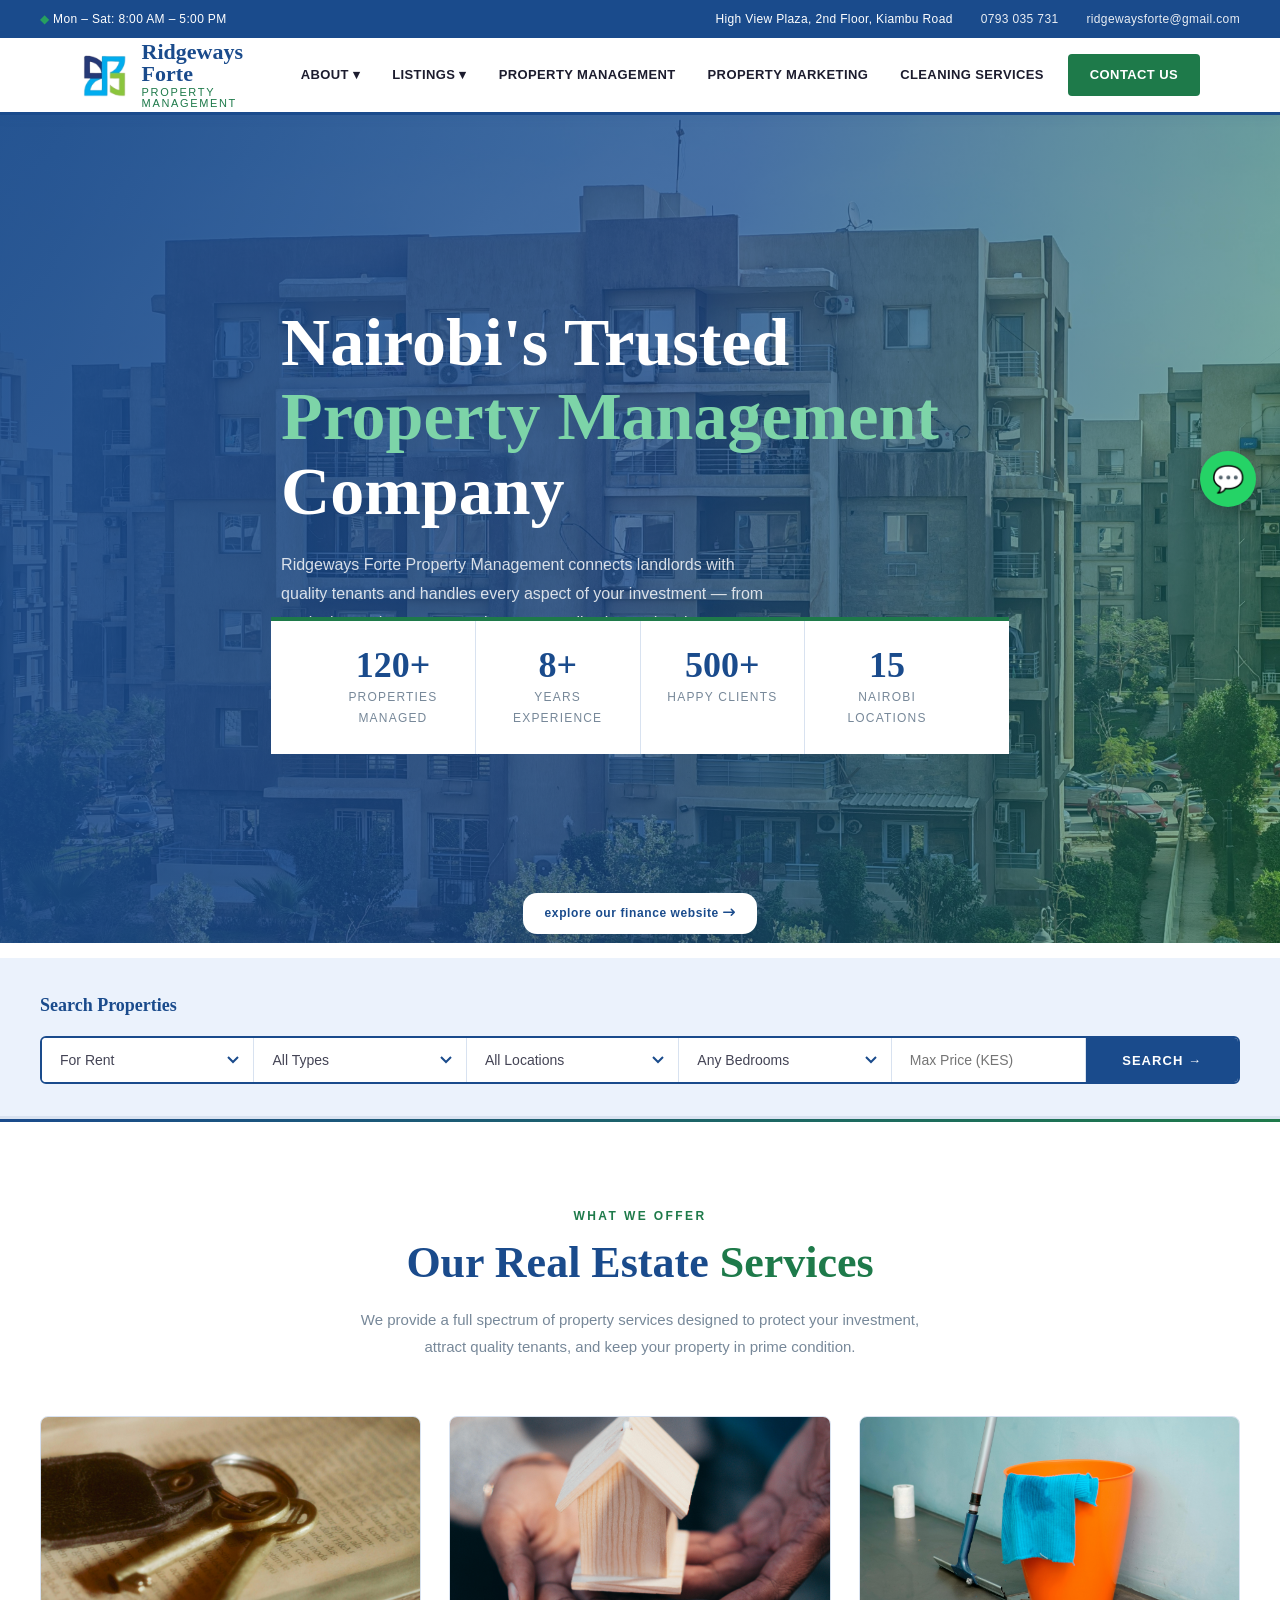
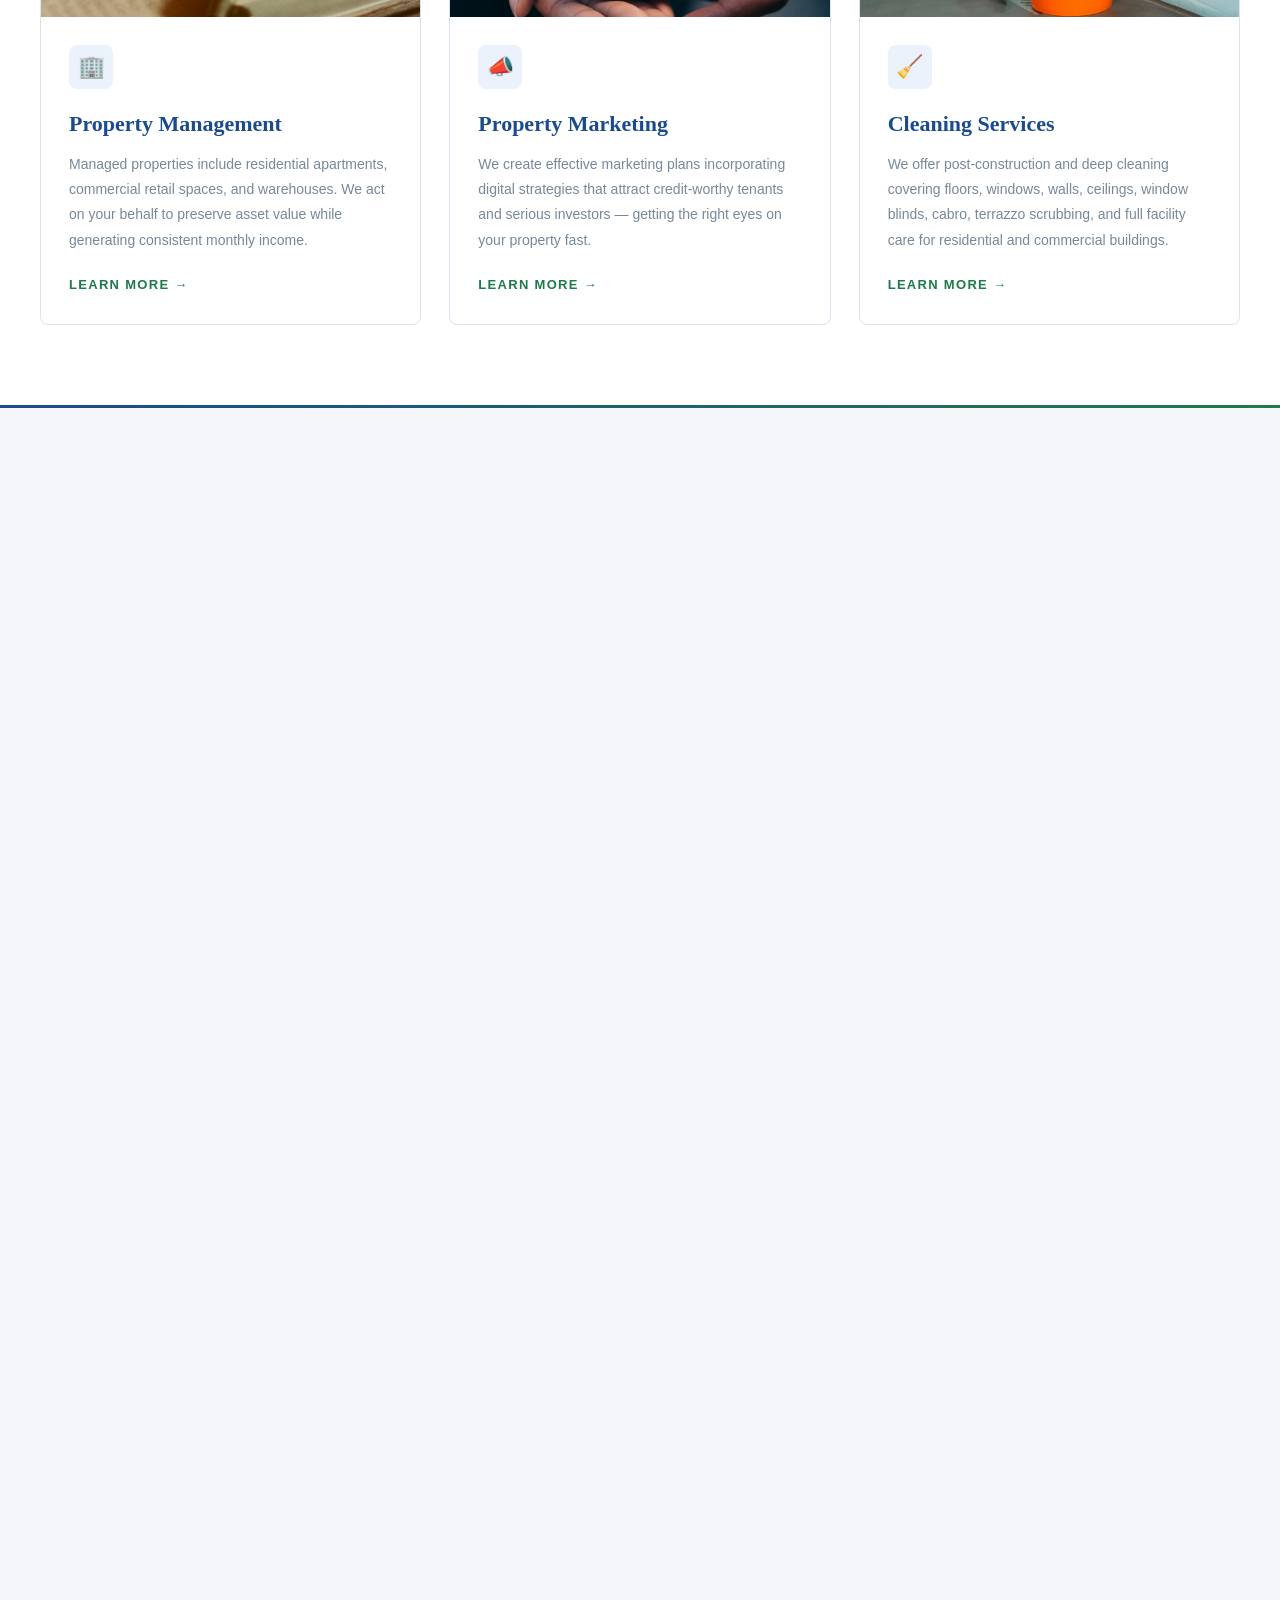
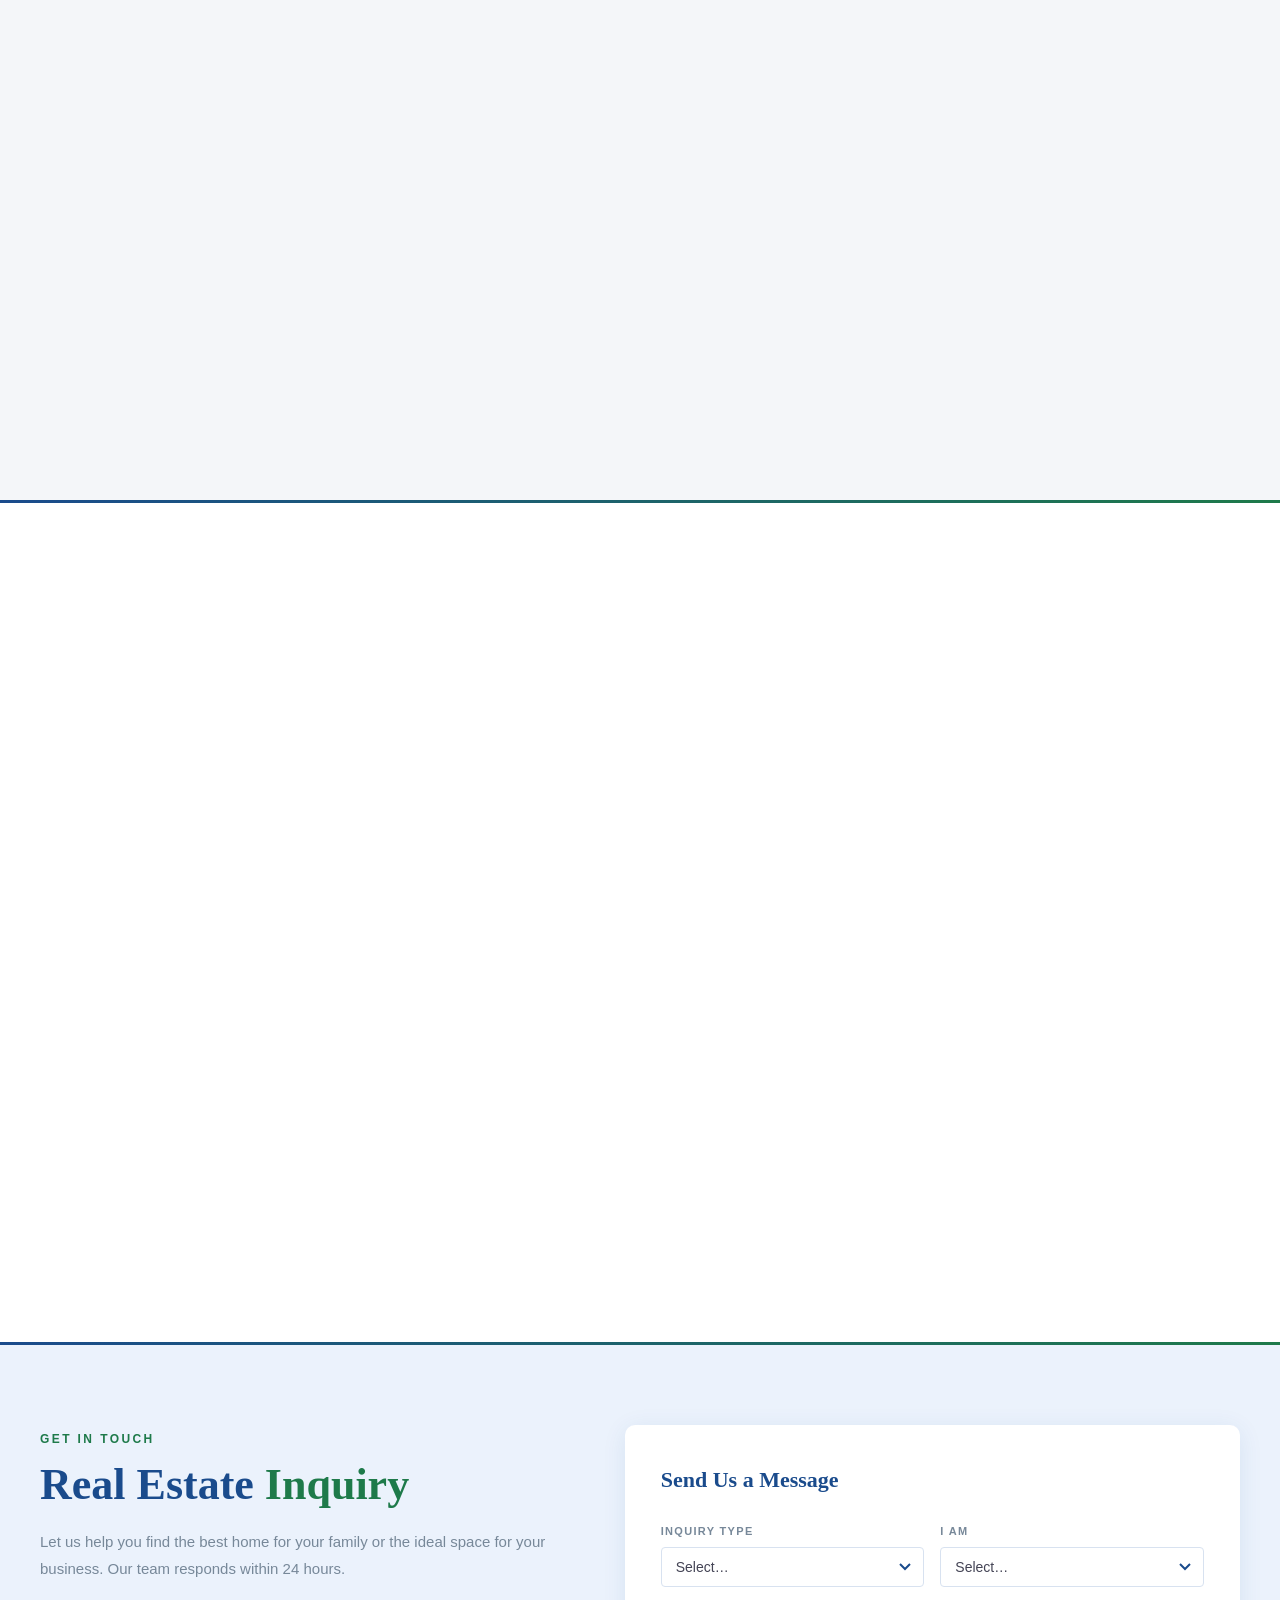
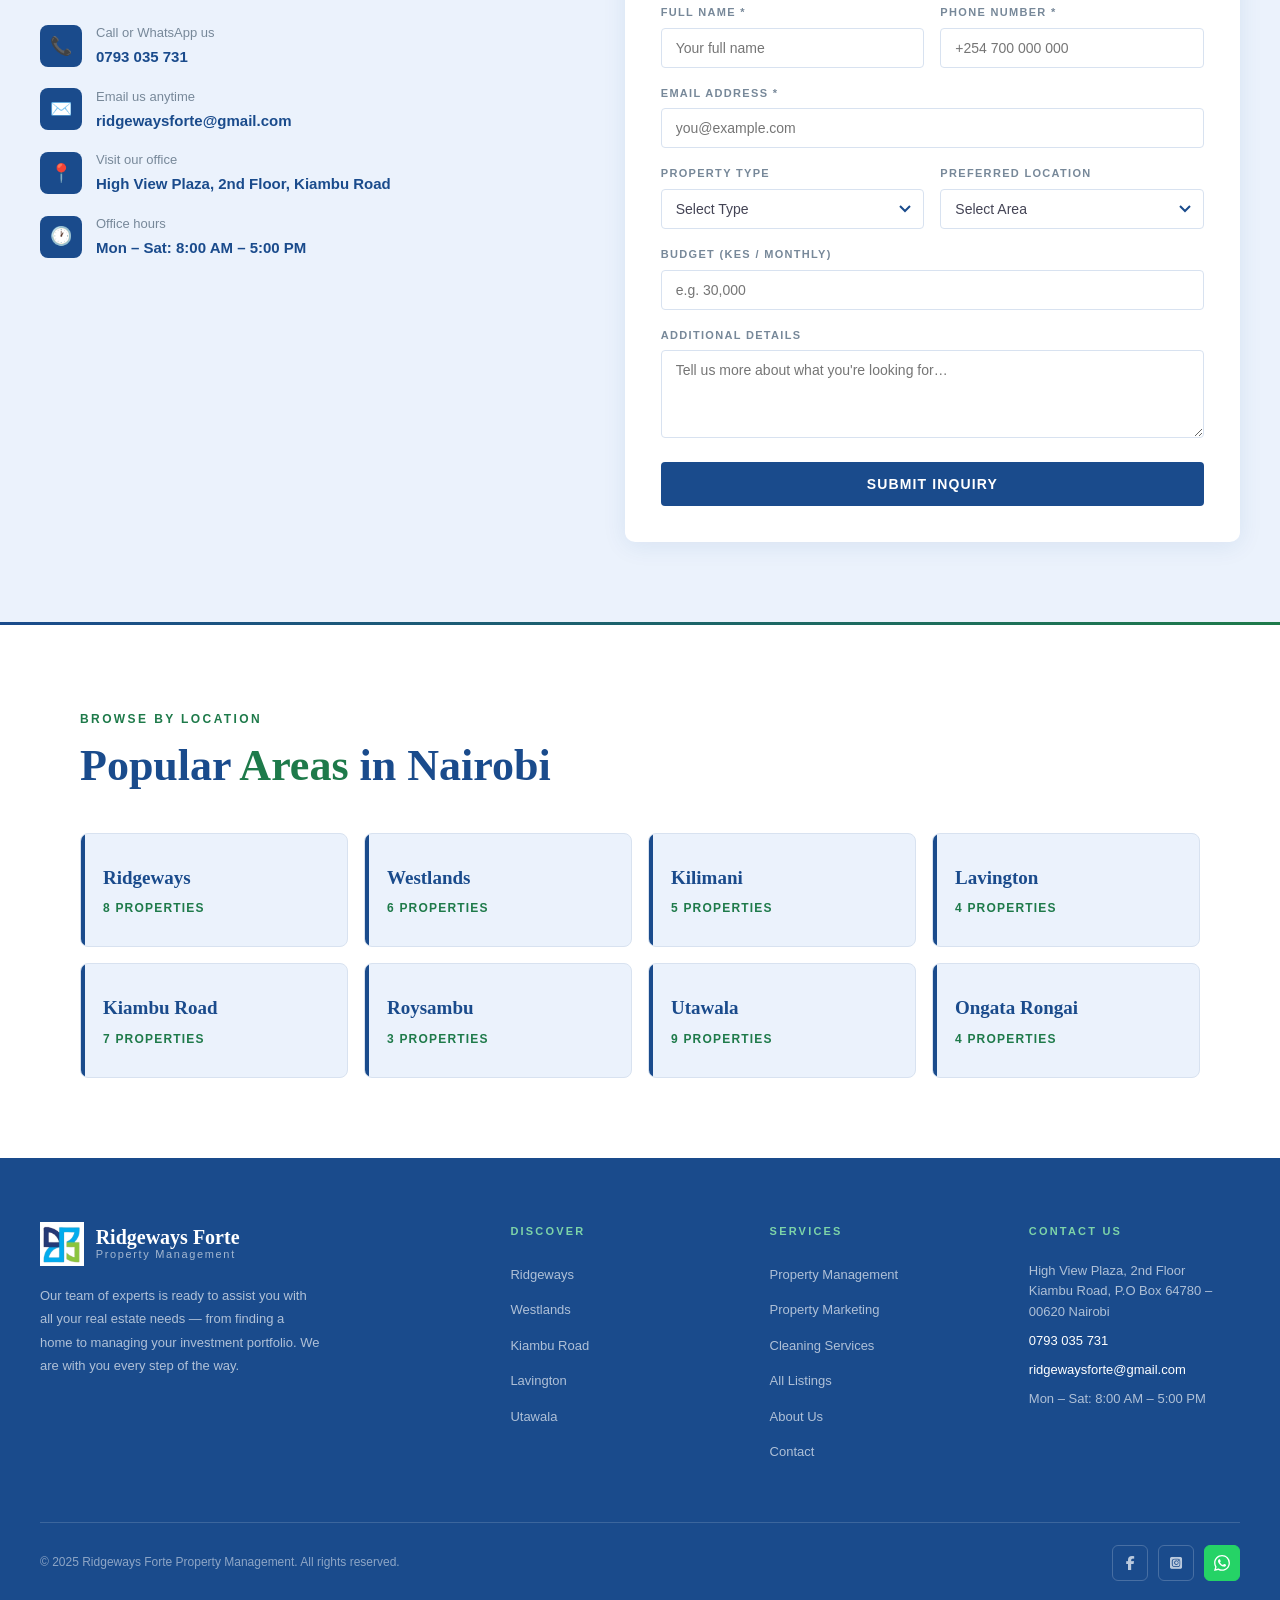
==== commit 1cdd4155: "Updated the button" ====
--- a/index.html
+++ b/index.html
@@ -163,7 +163,7 @@
 </section>
 
 <div class="hero-finance-cta" style="text-align: center; margin: -50px auto 24px; position: relative; z-index: 4;">
-  <a class="hero-btn-white" href="#" target="_blank" rel="noopener noreferrer" style="border-radius: 14px; padding: 10px 22px; font-size: 12px;">explore our finance website  <i class="fa-solid fa-arrow-right-long"></i></a>
+  <a class="hero-btn-white" href="https://ridgeways-finance.onrender.com" target="_blank" rel="noopener noreferrer" style="border-radius: 14px; padding: 10px 22px; font-size: 12px;">explore our finance website  <i class="fa-solid fa-arrow-right-long"></i></a>
 </div>
 
 <!-- ══════════════════════════════════════════════════
@@ -633,7 +633,6 @@
     <div class="footer-col">
       <h5>Discover</h5>
       <ul>
-        <li><a href="#">Nairobi</a></li>
         <li><a href="#">Ridgeways</a></li>
         <li><a href="#">Westlands</a></li>
         <li><a href="#">Kiambu Road</a></li>
